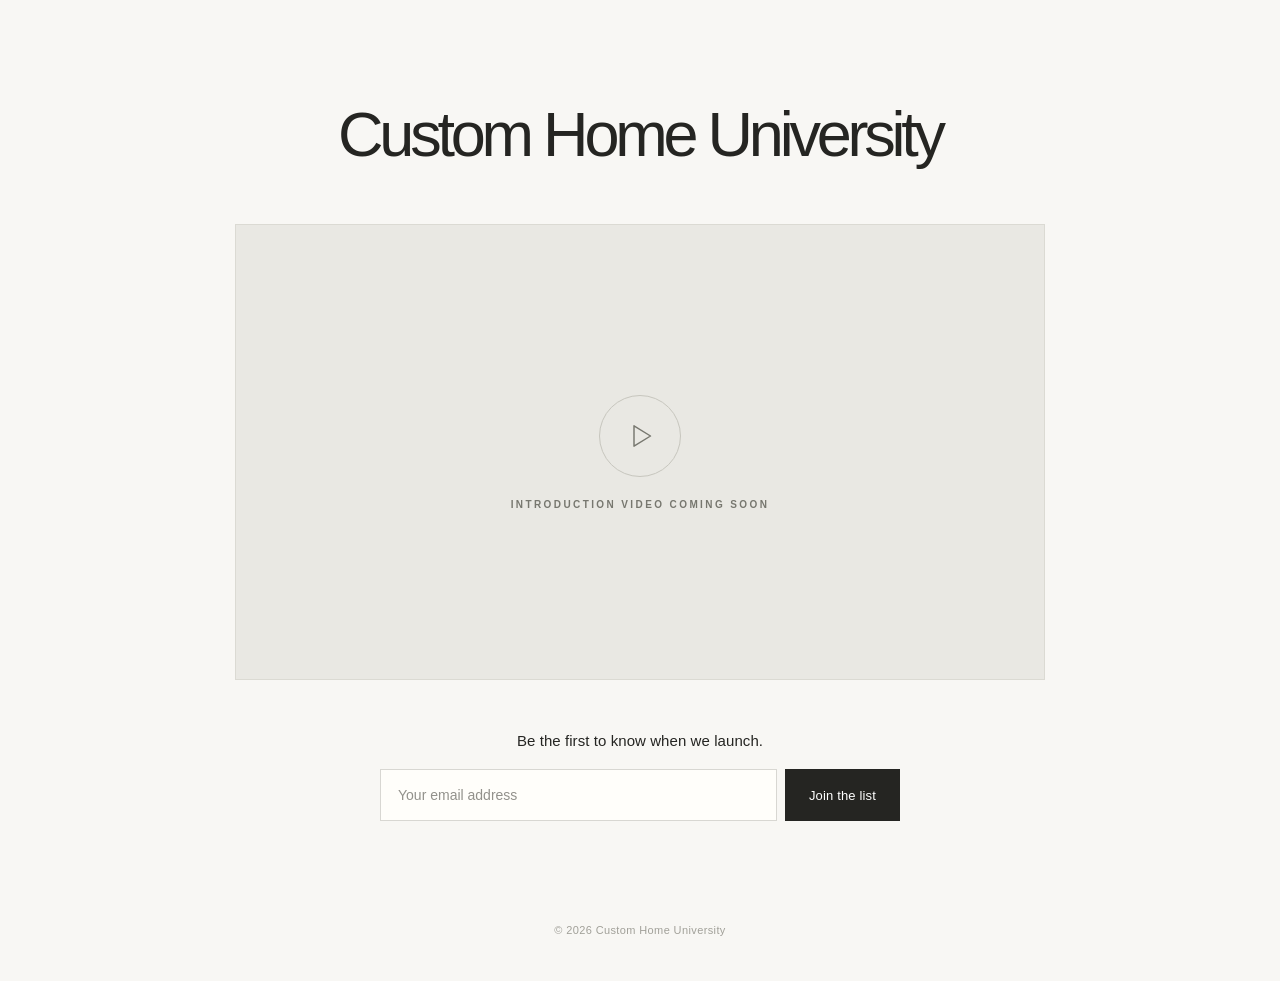
==== index.html @ 596e2513 "Add files via upload" ====
<!doctype html>
<html lang="en">
<head>
  <meta charset="utf-8" />
  <meta name="viewport" content="width=device-width, initial-scale=1" />
  <meta name="theme-color" content="#f8f7f4" />
  <meta name="description" content="Custom Home University. A new way to learn about the custom home journey. Join the list for updates." />
  <title>Custom Home University</title>
  <style>
    :root {
      color-scheme: light;
      --paper: #f8f7f4;
      --ink: #252522;
      --muted: #777771;
      --line: #d8d7d2;
      --field: #fffefa;
      --panel: #e9e8e3;
      --panel-line: #dbdad3;
    }

    *, *::before, *::after { box-sizing: border-box; }
    html { scroll-behavior: smooth; }
    body {
      margin: 0;
      min-height: 100svh;
      background: var(--paper);
      color: var(--ink);
      font-family: -apple-system, BlinkMacSystemFont, "Segoe UI", Helvetica, Arial, sans-serif;
      -webkit-font-smoothing: antialiased;
    }

    .page {
      width: min(100% - 48px, 810px);
      margin: 0 auto;
      padding: clamp(70px, 11vh, 110px) 0 45px;
      display: flex;
      flex-direction: column;
      align-items: center;
    }

    h1 {
      margin: 0;
      font-size: clamp(38px, 5.2vw, 63px);
      font-weight: 500;
      letter-spacing: -0.067em;
      line-height: 1.12;
      text-align: center;
      text-wrap: balance;
    }

    .video-shell {
      position: relative;
      margin-top: clamp(46px, 6.1vh, 68px);
      width: 100%;
      aspect-ratio: 16 / 9;
      background: var(--panel);
      border: 1px solid var(--panel-line);
      overflow: hidden;
    }

    .video-shell iframe,
    .video-shell video {
      display: block;
      width: 100%;
      height: 100%;
      border: 0;
    }

    .placeholder {
      position: absolute;
      inset: 0;
      display: flex;
      align-items: center;
      justify-content: center;
      flex-direction: column;
      gap: 22px;
      color: #77776f;
    }

    .play-outline {
      width: 82px;
      height: 82px;
      display: grid;
      place-items: center;
      border: 1px solid #c7c6be;
      border-radius: 50%;
    }

    .play-outline svg { margin-left: 4px; }

    .placeholder p {
      margin: 0;
      font-size: 10px;
      font-weight: 600;
      letter-spacing: 0.24em;
      text-transform: uppercase;
    }

    .signup {
      width: min(100%, 520px);
      margin-top: clamp(38px, 5.6vh, 54px);
      text-align: center;
    }

    .signup h2 {
      margin: 0 0 18px;
      font-size: 15px;
      line-height: 1.4;
      font-weight: 400;
      letter-spacing: 0.005em;
    }

    .signup-form {
      width: 100%;
      display: flex;
      gap: 8px;
    }

    .signup-form input {
      flex: 1 1 auto;
      min-width: 0;
      min-height: 52px;
      padding: 0 17px;
      border: 1px solid var(--line);
      border-radius: 0;
      outline-offset: 3px;
      background: var(--field);
      color: var(--ink);
      font: inherit;
      font-size: 14px;
    }

    .signup-form input::placeholder { color: #92918b; }

    .signup-form input:focus-visible,
    .signup-form button:focus-visible { outline: 2px solid var(--ink); outline-offset: 3px; }

    .signup-form button {
      flex: 0 0 auto;
      min-height: 52px;
      padding: 0 23px;
      border: 1px solid var(--ink);
      border-radius: 0;
      background: var(--ink);
      color: #fff;
      cursor: pointer;
      font-family: inherit;
      font-size: 13px;
      font-weight: 500;
      letter-spacing: 0.012em;
      transition: background 150ms ease;
    }

    .signup-form button:hover { background: #484840; }
    .signup-form button:disabled { opacity: .65; cursor: progress; }

    .status {
      min-height: 20px;
      margin: 11px 0 0;
      color: #65655f;
      font-size: 12px;
      line-height: 1.5;
    }

    .status[data-kind="error"] { color: #9b443e; }
    .status[data-kind="success"] { color: #375d43; }

    footer {
      margin-top: clamp(40px, 8vh, 85px);
      color: #a1a099;
      font-size: 11px;
      letter-spacing: .035em;
      text-align: center;
    }

    @media (max-width: 520px) {
      .page { width: min(100% - 36px, 810px); padding-top: 84px; }
      h1 { font-size: clamp(34px, 9vw, 47px); max-width: 420px; }
      .video-shell { margin-top: 45px; }
      .play-outline { width: 64px; height: 64px; }
      .play-outline svg { width: 17px; height: 20px; }
      .placeholder { gap: 15px; }
      .placeholder p { font-size: 9px; }
      .signup-form input { min-height: 50px; }
      .signup-form button { min-height: 50px; padding: 0 16px; }
    }

    @media (prefers-reduced-motion: reduce) {
      html { scroll-behavior: auto; }
      .signup-form button { transition: none; }
    }
  </style>
</head>
<body>
  <main class="page">
    <h1>Custom Home University</h1>

    <section class="video-shell" id="videoMount" aria-label="Introduction video">
      <!-- Replaced with a playable video automatically once VIDEO_URL is set below. -->
      <div class="placeholder" aria-label="Introduction video coming soon">
        <div class="play-outline" aria-hidden="true">
          <svg width="22" height="26" viewBox="0 0 22 26" fill="none" aria-hidden="true">
            <path d="M3 2.8L19.5 13L3 23.2V2.8Z" stroke="currentColor" stroke-width="1.45" stroke-linejoin="round" />
          </svg>
        </div>
        <p>Introduction video coming soon</p>
      </div>
    </section>

    <section class="signup" aria-labelledby="signup-heading">
      <h2 id="signup-heading">Be the first to know when we launch.</h2>
      <form class="signup-form" id="signupForm">
        <label for="signupEmail" class="sr-only" style="position:absolute;width:1px;height:1px;padding:0;margin:-1px;overflow:hidden;clip:rect(0,0,0,0);white-space:nowrap;border:0;">Email address</label>
        <input id="signupEmail" name="email" type="email" placeholder="Your email address" autocomplete="email" required maxlength="254" />
        <button id="signupButton" type="submit">Join the list</button>
      </form>
      <p class="status" id="signupStatus" role="status" aria-live="polite"></p>
    </section>

    <footer>© <span id="year"></span> Custom Home University</footer>
  </main>

  <script>
    /*
      TWO SIMPLE SETTINGS TO FINISH YOUR SITE:

      1. VIDEO_URL: Paste a YouTube/Vimeo EMBED URL, or an https://.../video.mp4 URL.
         YouTube example: https://www.youtube-nocookie.com/embed/VIDEO_ID
         Vimeo example:   https://player.vimeo.com/video/VIDEO_ID

      2. SIGNUP_ENDPOINT: Paste your form endpoint, such as a Formspree endpoint.
         Example: https://formspree.io/f/YOUR_FORM_ID
         The email form will only collect addresses after this is configured.
    */
    const VIDEO_URL = "";
    const SIGNUP_ENDPOINT = "";

    const videoMount = document.querySelector("#videoMount");
    if (VIDEO_URL) {
      if (/\.mp4(?:[?#]|$)/i.test(VIDEO_URL)) {
        const player = document.createElement("video");
        player.src = VIDEO_URL;
        player.controls = true;
        player.playsInline = true;
        player.preload = "metadata";
        player.setAttribute("aria-label", "Custom Home University introduction video");
        videoMount.replaceChildren(player);
      } else {
        const embed = document.createElement("iframe");
        embed.src = VIDEO_URL;
        embed.title = "Custom Home University introduction video";
        embed.loading = "lazy";
        embed.allow = "accelerometer; autoplay; clipboard-write; encrypted-media; gyroscope; picture-in-picture; web-share";
        embed.allowFullscreen = true;
        videoMount.replaceChildren(embed);
      }
    }

    document.querySelector("#year").textContent = new Date().getFullYear();
    const form = document.querySelector("#signupForm");
    const button = document.querySelector("#signupButton");
    const status = document.querySelector("#signupStatus");

    function setStatus(message, kind = "") {
      status.textContent = message;
      status.dataset.kind = kind;
    }

    form.addEventListener("submit", async (event) => {
      event.preventDefault();
      if (!form.reportValidity()) return;

      if (!SIGNUP_ENDPOINT) {
        setStatus("Email signup is not connected yet. Please check back soon.", "error");
        return;
      }

      button.disabled = true;
      button.textContent = "Joining…";
      setStatus("");
      try {
        const response = await fetch(SIGNUP_ENDPOINT, {
          method: "POST",
          body: new FormData(form),
          headers: { "Accept": "application/json" }
        });
        if (!response.ok) throw new Error("Email signup request failed");
        form.reset();
        setStatus("You're on the list. Thanks for signing up!", "success");
      } catch (error) {
        setStatus("We couldn't submit your email. Please try again.", "error");
      } finally {
        button.disabled = false;
        button.textContent = "Join the list";
      }
    });
  </script>
</body>
</html>
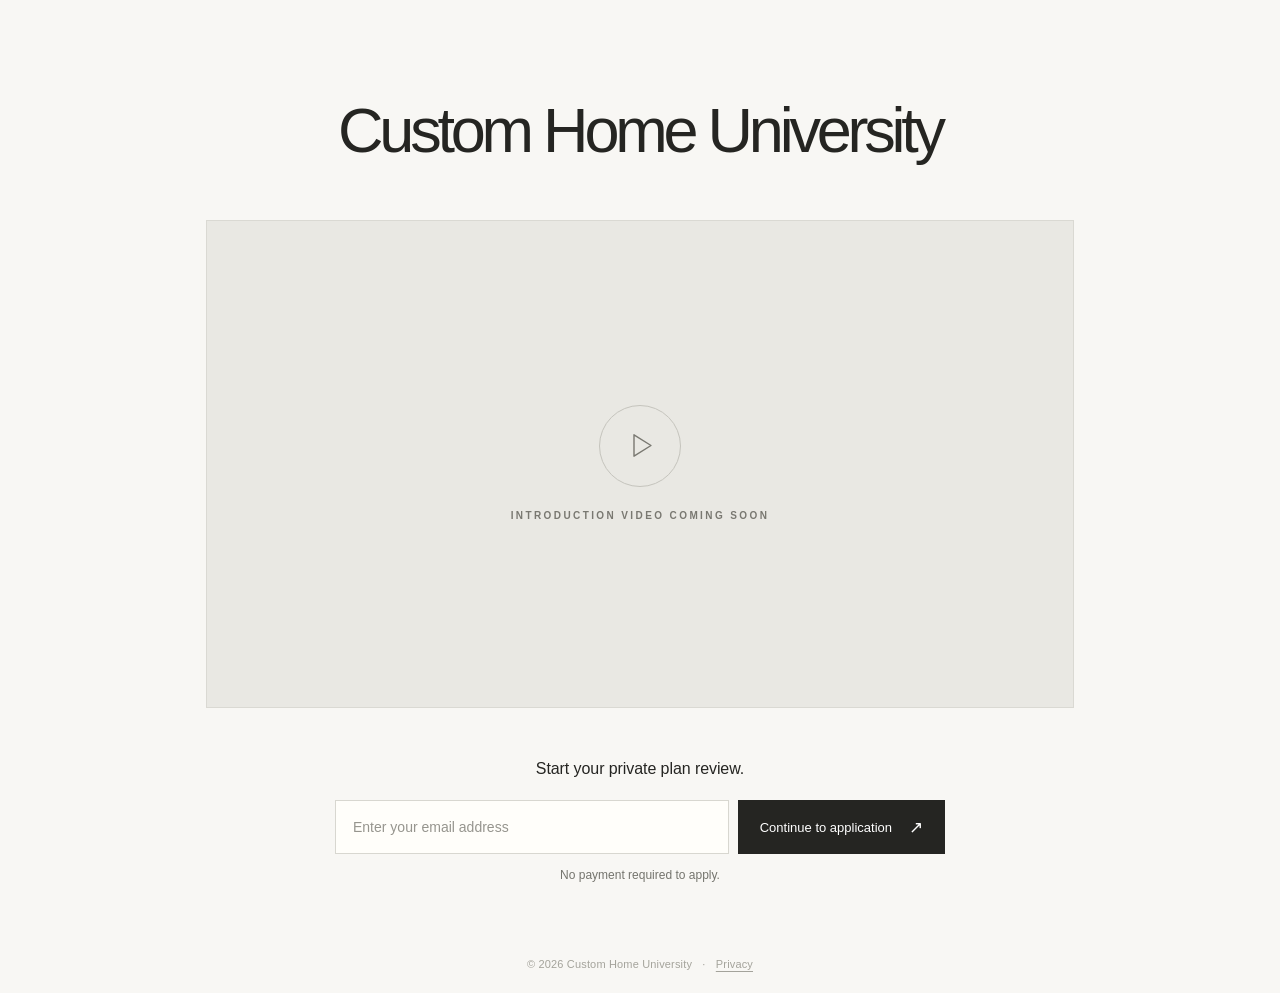
==== commit 62da4db6: "Launch private plan review application pages and notification-ready forms" ====
--- a/index.html
+++ b/index.html
@@ -1,299 +1,37 @@
 <!doctype html>
 <html lang="en">
 <head>
-  <meta charset="utf-8" />
-  <meta name="viewport" content="width=device-width, initial-scale=1" />
-  <meta name="theme-color" content="#f8f7f4" />
-  <meta name="description" content="Custom Home University. A new way to learn about the custom home journey. Join the list for updates." />
+  <meta charset="utf-8">
+  <meta name="viewport" content="width=device-width,initial-scale=1">
+  <meta name="theme-color" content="#f8f7f4">
+  <meta name="description" content="Custom Home University — professional plan reviews for homeowners building custom homes.">
   <title>Custom Home University</title>
-  <style>
-    :root {
-      color-scheme: light;
-      --paper: #f8f7f4;
-      --ink: #252522;
-      --muted: #777771;
-      --line: #d8d7d2;
-      --field: #fffefa;
-      --panel: #e9e8e3;
-      --panel-line: #dbdad3;
-    }
-
-    *, *::before, *::after { box-sizing: border-box; }
-    html { scroll-behavior: smooth; }
-    body {
-      margin: 0;
-      min-height: 100svh;
-      background: var(--paper);
-      color: var(--ink);
-      font-family: -apple-system, BlinkMacSystemFont, "Segoe UI", Helvetica, Arial, sans-serif;
-      -webkit-font-smoothing: antialiased;
-    }
-
-    .page {
-      width: min(100% - 48px, 810px);
-      margin: 0 auto;
-      padding: clamp(70px, 11vh, 110px) 0 45px;
-      display: flex;
-      flex-direction: column;
-      align-items: center;
-    }
-
-    h1 {
-      margin: 0;
-      font-size: clamp(38px, 5.2vw, 63px);
-      font-weight: 500;
-      letter-spacing: -0.067em;
-      line-height: 1.12;
-      text-align: center;
-      text-wrap: balance;
-    }
-
-    .video-shell {
-      position: relative;
-      margin-top: clamp(46px, 6.1vh, 68px);
-      width: 100%;
-      aspect-ratio: 16 / 9;
-      background: var(--panel);
-      border: 1px solid var(--panel-line);
-      overflow: hidden;
-    }
-
-    .video-shell iframe,
-    .video-shell video {
-      display: block;
-      width: 100%;
-      height: 100%;
-      border: 0;
-    }
-
-    .placeholder {
-      position: absolute;
-      inset: 0;
-      display: flex;
-      align-items: center;
-      justify-content: center;
-      flex-direction: column;
-      gap: 22px;
-      color: #77776f;
-    }
-
-    .play-outline {
-      width: 82px;
-      height: 82px;
-      display: grid;
-      place-items: center;
-      border: 1px solid #c7c6be;
-      border-radius: 50%;
-    }
-
-    .play-outline svg { margin-left: 4px; }
-
-    .placeholder p {
-      margin: 0;
-      font-size: 10px;
-      font-weight: 600;
-      letter-spacing: 0.24em;
-      text-transform: uppercase;
-    }
-
-    .signup {
-      width: min(100%, 520px);
-      margin-top: clamp(38px, 5.6vh, 54px);
-      text-align: center;
-    }
-
-    .signup h2 {
-      margin: 0 0 18px;
-      font-size: 15px;
-      line-height: 1.4;
-      font-weight: 400;
-      letter-spacing: 0.005em;
-    }
-
-    .signup-form {
-      width: 100%;
-      display: flex;
-      gap: 8px;
-    }
-
-    .signup-form input {
-      flex: 1 1 auto;
-      min-width: 0;
-      min-height: 52px;
-      padding: 0 17px;
-      border: 1px solid var(--line);
-      border-radius: 0;
-      outline-offset: 3px;
-      background: var(--field);
-      color: var(--ink);
-      font: inherit;
-      font-size: 14px;
-    }
-
-    .signup-form input::placeholder { color: #92918b; }
-
-    .signup-form input:focus-visible,
-    .signup-form button:focus-visible { outline: 2px solid var(--ink); outline-offset: 3px; }
-
-    .signup-form button {
-      flex: 0 0 auto;
-      min-height: 52px;
-      padding: 0 23px;
-      border: 1px solid var(--ink);
-      border-radius: 0;
-      background: var(--ink);
-      color: #fff;
-      cursor: pointer;
-      font-family: inherit;
-      font-size: 13px;
-      font-weight: 500;
-      letter-spacing: 0.012em;
-      transition: background 150ms ease;
-    }
-
-    .signup-form button:hover { background: #484840; }
-    .signup-form button:disabled { opacity: .65; cursor: progress; }
-
-    .status {
-      min-height: 20px;
-      margin: 11px 0 0;
-      color: #65655f;
-      font-size: 12px;
-      line-height: 1.5;
-    }
-
-    .status[data-kind="error"] { color: #9b443e; }
-    .status[data-kind="success"] { color: #375d43; }
-
-    footer {
-      margin-top: clamp(40px, 8vh, 85px);
-      color: #a1a099;
-      font-size: 11px;
-      letter-spacing: .035em;
-      text-align: center;
-    }
-
-    @media (max-width: 520px) {
-      .page { width: min(100% - 36px, 810px); padding-top: 84px; }
-      h1 { font-size: clamp(34px, 9vw, 47px); max-width: 420px; }
-      .video-shell { margin-top: 45px; }
-      .play-outline { width: 64px; height: 64px; }
-      .play-outline svg { width: 17px; height: 20px; }
-      .placeholder { gap: 15px; }
-      .placeholder p { font-size: 9px; }
-      .signup-form input { min-height: 50px; }
-      .signup-form button { min-height: 50px; padding: 0 16px; }
-    }
-
-    @media (prefers-reduced-motion: reduce) {
-      html { scroll-behavior: auto; }
-      .signup-form button { transition: none; }
-    }
-  </style>
+  <link rel="icon" href="assets/favicon.svg" type="image/svg+xml">
+  <link rel="stylesheet" href="assets/site.css">
+  <script src="assets/config.js" defer></script>
+  <script src="assets/site.js" defer></script>
 </head>
-<body>
-  <main class="page">
-    <h1>Custom Home University</h1>
-
-    <section class="video-shell" id="videoMount" aria-label="Introduction video">
-      <!-- Replaced with a playable video automatically once VIDEO_URL is set below. -->
-      <div class="placeholder" aria-label="Introduction video coming soon">
-        <div class="play-outline" aria-hidden="true">
-          <svg width="22" height="26" viewBox="0 0 22 26" fill="none" aria-hidden="true">
-            <path d="M3 2.8L19.5 13L3 23.2V2.8Z" stroke="currentColor" stroke-width="1.45" stroke-linejoin="round" />
-          </svg>
-        </div>
-        <p>Introduction video coming soon</p>
-      </div>
-    </section>
-
-    <section class="signup" aria-labelledby="signup-heading">
-      <h2 id="signup-heading">Be the first to know when we launch.</h2>
-      <form class="signup-form" id="signupForm">
-        <label for="signupEmail" class="sr-only" style="position:absolute;width:1px;height:1px;padding:0;margin:-1px;overflow:hidden;clip:rect(0,0,0,0);white-space:nowrap;border:0;">Email address</label>
-        <input id="signupEmail" name="email" type="email" placeholder="Your email address" autocomplete="email" required maxlength="254" />
-        <button id="signupButton" type="submit">Join the list</button>
-      </form>
-      <p class="status" id="signupStatus" role="status" aria-live="polite"></p>
-    </section>
-
-    <footer>© <span id="year"></span> Custom Home University</footer>
+<body data-page="home">
+  <main class="landing-container">
+    <div class="landing-content">
+      <h1 class="brand-heading">Custom Home University</h1>
+      <section class="video-frame" id="videoMount" aria-label="Introduction video">
+        <div class="video-placeholder"><span class="play-ring" aria-hidden="true"><svg width="24" height="27" viewBox="0 0 24 27" fill="none"><path d="M4 2.8 21 13.5 4 24.2V2.8Z" stroke="currentColor" stroke-width="1.4" stroke-linejoin="round"/></svg></span><span class="placeholder-caption">Introduction video coming soon</span></div>
+      </section>
+      <section class="email-section" aria-labelledby="email-heading">
+        <h2 id="email-heading">Start your private plan review.</h2>
+        <form id="leadForm" class="email-form" novalidate>
+          <label class="visually-hidden" for="leadEmail">Your email address</label>
+          <input id="leadEmail" type="email" name="email" autocomplete="email" required maxlength="254" placeholder="Enter your email address">
+          <button class="primary-button" id="leadSubmit" type="submit">Continue to application <span aria-hidden="true">↗</span></button>
+          <input type="text" name="website" class="honeypot" autocomplete="off" tabindex="-1" aria-hidden="true">
+        </form>
+        <p class="helper-text">No payment required to apply.</p>
+        <p id="leadStatus" class="form-status" role="status" aria-live="polite"></p>
+      </section>
+    </div>
+    <footer class="site-footer">© <span data-year></span> Custom Home University <span aria-hidden="true">·</span> <a href="privacy.html">Privacy</a></footer>
   </main>
-
-  <script>
-    /*
-      TWO SIMPLE SETTINGS TO FINISH YOUR SITE:
-
-      1. VIDEO_URL: Paste a YouTube/Vimeo EMBED URL, or an https://.../video.mp4 URL.
-         YouTube example: https://www.youtube-nocookie.com/embed/VIDEO_ID
-         Vimeo example:   https://player.vimeo.com/video/VIDEO_ID
-
-      2. SIGNUP_ENDPOINT: Paste your form endpoint, such as a Formspree endpoint.
-         Example: https://formspree.io/f/YOUR_FORM_ID
-         The email form will only collect addresses after this is configured.
-    */
-    const VIDEO_URL = "";
-    const SIGNUP_ENDPOINT = "";
-
-    const videoMount = document.querySelector("#videoMount");
-    if (VIDEO_URL) {
-      if (/\.mp4(?:[?#]|$)/i.test(VIDEO_URL)) {
-        const player = document.createElement("video");
-        player.src = VIDEO_URL;
-        player.controls = true;
-        player.playsInline = true;
-        player.preload = "metadata";
-        player.setAttribute("aria-label", "Custom Home University introduction video");
-        videoMount.replaceChildren(player);
-      } else {
-        const embed = document.createElement("iframe");
-        embed.src = VIDEO_URL;
-        embed.title = "Custom Home University introduction video";
-        embed.loading = "lazy";
-        embed.allow = "accelerometer; autoplay; clipboard-write; encrypted-media; gyroscope; picture-in-picture; web-share";
-        embed.allowFullscreen = true;
-        videoMount.replaceChildren(embed);
-      }
-    }
-
-    document.querySelector("#year").textContent = new Date().getFullYear();
-    const form = document.querySelector("#signupForm");
-    const button = document.querySelector("#signupButton");
-    const status = document.querySelector("#signupStatus");
-
-    function setStatus(message, kind = "") {
-      status.textContent = message;
-      status.dataset.kind = kind;
-    }
-
-    form.addEventListener("submit", async (event) => {
-      event.preventDefault();
-      if (!form.reportValidity()) return;
-
-      if (!SIGNUP_ENDPOINT) {
-        setStatus("Email signup is not connected yet. Please check back soon.", "error");
-        return;
-      }
-
-      button.disabled = true;
-      button.textContent = "Joining…";
-      setStatus("");
-      try {
-        const response = await fetch(SIGNUP_ENDPOINT, {
-          method: "POST",
-          body: new FormData(form),
-          headers: { "Accept": "application/json" }
-        });
-        if (!response.ok) throw new Error("Email signup request failed");
-        form.reset();
-        setStatus("You're on the list. Thanks for signing up!", "success");
-      } catch (error) {
-        setStatus("We couldn't submit your email. Please try again.", "error");
-      } finally {
-        button.disabled = false;
-        button.textContent = "Join the list";
-      }
-    });
-  </script>
+  <iframe name="chuSubmissionFrame" id="chuSubmissionFrame" class="submission-frame" title="Form submission confirmation"></iframe>
 </body>
 </html>
--- a/assets/site.css
+++ b/assets/site.css
@@ -0,0 +1,7 @@
+:root{color-scheme:light;--paper:#f8f7f4;--ink:#252522;--muted:#74746d;--soft:#a4a39b;--line:#d8d7d0;--field:#fffefa;--panel:#e9e8e3}
+*{box-sizing:border-box}html{scroll-behavior:smooth}body{margin:0;background:var(--paper);color:var(--ink);font-family:-apple-system,BlinkMacSystemFont,"Segoe UI",Helvetica,Arial,sans-serif;-webkit-font-smoothing:antialiased;line-height:1.5}a{color:inherit}button,input,textarea{font:inherit}button{cursor:pointer}h1,h2,p{margin-top:0}.visually-hidden{position:absolute!important;width:1px;height:1px;padding:0;margin:-1px;overflow:hidden;clip:rect(0,0,0,0);white-space:nowrap;border:0}.honeypot,.submission-frame{position:absolute;width:1px;height:1px;left:-10000px;top:-10000px;opacity:0;border:0;pointer-events:none}.site-footer{margin-top:auto;padding:40px 0 20px;text-align:center;color:var(--soft);font-size:11px;letter-spacing:.015em}.site-footer a{text-underline-offset:3px;text-decoration-thickness:1px}.site-footer span[aria-hidden]{padding:0 7px}
+.landing-container{max-width:868px;width:calc(100% - 56px);min-height:100svh;margin:0 auto;display:flex;flex-direction:column}.landing-content{padding-top:clamp(72px,10.5vh,114px)}.brand-heading{text-align:center;font-size:clamp(38px,5.2vw,63px);font-weight:500;line-height:1.13;letter-spacing:-.067em;text-wrap:balance;margin-bottom:clamp(40px,6vh,66px)}.video-frame{width:100%;aspect-ratio:16/9;background:var(--panel);border:1px solid #dad9d3;position:relative;overflow:hidden}.video-frame iframe,.video-frame video{width:100%;height:100%;display:block;border:0}.video-placeholder{position:absolute;inset:0;display:flex;align-items:center;justify-content:center;flex-direction:column;gap:21px;color:#797871}.play-ring{display:grid;place-items:center;width:82px;height:82px;border:1px solid #c5c4bd;border-radius:50%;padding-left:4px}.placeholder-caption{font-size:10px;text-transform:uppercase;font-weight:600;letter-spacing:.24em}.email-section{max-width:610px;margin:clamp(32px,5.5vh,55px) auto 0;text-align:center}.email-section h2{font-size:16px;letter-spacing:-.005em;font-weight:400;margin-bottom:19px}.email-form{display:flex;gap:9px}.email-form input[type=email],.contact-panel input,.text-field{border:1px solid var(--line);border-radius:0;min-height:54px;outline-offset:2px;background:var(--field);color:var(--ink);font-size:14px;padding:13px 17px;min-width:0;width:100%}.email-form input[type=email]{flex:1}.email-form input::placeholder,.text-field::placeholder{color:#96958e}.primary-button{display:inline-flex;align-items:center;justify-content:center;gap:17px;min-height:54px;background:var(--ink);color:white;border:1px solid var(--ink);padding:14px 21px;border-radius:0;white-space:nowrap;font-size:13px;font-weight:500;transition:background .15s ease}.primary-button:hover{background:#44443d}.primary-button:disabled{opacity:.6;cursor:wait}.primary-button span{font-size:17px;font-weight:400;line-height:1}.helper-text{color:var(--muted);font-size:12px;margin:12px 0 0}.form-status{font-size:13px;line-height:1.5;min-height:22px;margin:10px auto 0;color:var(--muted)}.form-status[data-kind=error]{color:#9a342e}.form-status[data-kind=success]{color:#355a3e}input:focus-visible,textarea:focus-visible,.choice input:focus-visible+span,button:focus-visible,a:focus-visible{outline:2px solid #65645d;outline-offset:3px}
+.form-container{max-width:786px;width:calc(100% - 64px);margin:0 auto;min-height:100svh}.form-header{padding-top:46px}.wordmark{display:inline-block;font-size:16px;letter-spacing:-.045em;font-weight:600;text-decoration:none}.header-rule{height:1px;background:var(--line);margin:29px 0 58px}.eyebrow{text-transform:uppercase;font-weight:650;letter-spacing:.17em;color:var(--muted);font-size:10px;margin:0 0 17px}.form-header h1{font-size:clamp(39px,6vw,62px);line-height:1.08;letter-spacing:-.065em;font-weight:500;margin:0 0 23px}.intro{max-width:565px;font-size:16px;line-height:1.66;color:#56564e;margin-bottom:19px}.form-meta{display:flex;gap:12px;align-items:center;font-size:12px;color:var(--muted);margin-bottom:48px}.application-form{border-top:1px solid var(--line)}.contact-panel{background:#eeede8;border:1px solid #e3e2dc;padding:24px;margin:34px 0 20px}.contact-panel label{display:block;font-size:15px;font-weight:600;margin-bottom:3px}.contact-panel p{font-size:12px;margin:0 0 15px;color:var(--muted)}.contact-panel input{max-width:460px;display:block}.required{color:#8a483e}.question{padding:33px 0 36px;border:0;border-bottom:1px solid var(--line);margin:0;min-width:0}.question legend{font-size:18px;font-weight:500;letter-spacing:-.02em;line-height:1.4;padding:0;width:100%;display:flex;gap:22px}.question-index{font-size:11px;color:var(--muted);letter-spacing:.065em;padding-top:5px;min-width:22px;display:inline-block;font-variant-numeric:tabular-nums}.choices,.field-body{margin:22px 0 0 44px}.choices{display:grid;grid-template-columns:repeat(2,minmax(0,1fr));gap:10px}.choice{position:relative;cursor:pointer}.choice input{position:absolute;opacity:0;width:1px;height:1px}.choice span{display:flex;align-items:center;min-height:56px;border:1px solid var(--line);background:var(--field);font-size:13px;color:#4c4c45;line-height:1.4;padding:13px 17px;transition:border-color .12s ease,background .12s ease}.choice span:before{content:"";width:15px;height:15px;flex:0 0 15px;border:1px solid #a9a9a0;border-radius:50%;margin-right:12px;background:white;box-shadow:inset 0 0 0 3px var(--field)}.choice:hover span{border-color:#929088}.choice input:checked+span{background:#e9e8e1;border-color:var(--ink);color:var(--ink);font-weight:500}.choice input:checked+span:before{border-color:var(--ink);background:var(--ink);box-shadow:inset 0 0 0 3px #e9e8e1}.text-field{max-width:100%}textarea.text-field{resize:vertical;min-height:120px;display:block}.submit-section{padding:38px 0 0}.submit-application{width:100%;min-height:60px;font-size:15px;justify-content:space-between;padding:18px 23px}.fine-print{font-size:12px;color:var(--muted);line-height:1.7;margin:15px 0 0;max-width:690px}.form-container .site-footer{text-align:left;margin-top:30px;padding-bottom:35px}
+.response-container{max-width:786px;width:calc(100% - 64px);min-height:100svh;display:flex;flex-direction:column;margin:0 auto;padding-top:45px}.response-content{margin:auto 0;padding:68px 0}.checkmark{display:grid;place-items:center;border:1px solid #b7b5a8;border-radius:50%;width:55px;height:55px;font-size:25px;color:#415640;margin-bottom:30px}.response-content h1,.policy-container h1{font-weight:500;font-size:clamp(38px,6vw,56px);letter-spacing:-.065em;line-height:1.13;margin-bottom:23px}.response-content p:not(.eyebrow){max-width:530px;color:#56564e;line-height:1.7;font-size:16px}.text-link{text-decoration:underline;text-underline-offset:5px;font-size:13px;display:inline-block;margin-top:22px}.policy-container{max-width:720px;width:calc(100% - 64px);margin:0 auto;padding-top:46px}.policy-container h1{margin-top:80px}.policy-container>p{line-height:1.75;color:#55554f;font-size:15px;margin-bottom:19px}.policy-container .site-footer{margin-top:65px;text-align:left}
+@media(max-width:680px){.landing-container{width:calc(100% - 36px)}.landing-content{padding-top:clamp(64px,11vh,90px)}.brand-heading{font-size:clamp(35px,8.8vw,48px);margin-bottom:43px}.play-ring{width:64px;height:64px}.play-ring svg{width:20px}.video-placeholder{gap:15px}.placeholder-caption{font-size:8px}.email-form{flex-direction:column}.email-form input[type=email]{flex:initial}.primary-button{width:100%}.email-section{width:100%;max-width:420px}.form-container,.response-container,.policy-container{width:calc(100% - 36px)}.form-header{padding-top:28px}.header-rule{margin:22px 0 45px}.intro{font-size:15px}.form-meta{margin-bottom:32px}.contact-panel{padding:18px}.question{padding:29px 0}.question legend{font-size:17px;gap:10px}.question-index{min-width:22px}.choices{grid-template-columns:1fr;gap:8px}.choices,.field-body{margin-left:32px}.choice span{min-height:52px}.submit-application{font-size:14px}.response-content{padding:65px 0}.policy-container h1{margin-top:55px}}
+@media(prefers-reduced-motion:reduce){html{scroll-behavior:auto}.primary-button,.choice span{transition:none}}
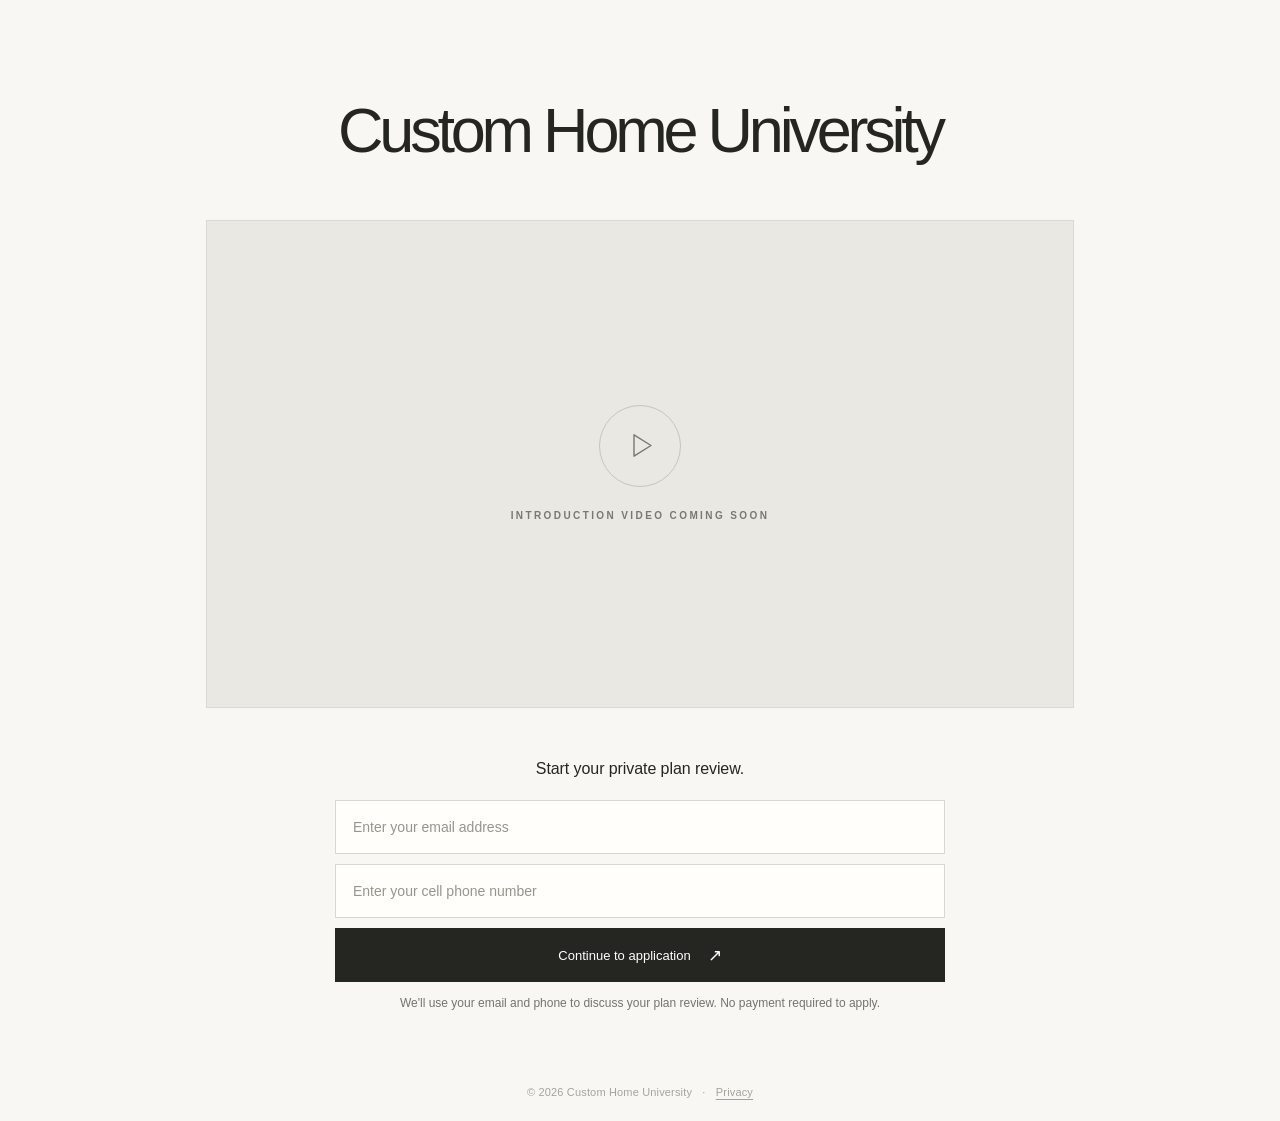
==== commit 76299273: "Capture cell phone with lead signup and plan review application" ====
--- a/index.html
+++ b/index.html
@@ -23,10 +23,12 @@
         <form id="leadForm" class="email-form" novalidate>
           <label class="visually-hidden" for="leadEmail">Your email address</label>
           <input id="leadEmail" type="email" name="email" autocomplete="email" required maxlength="254" placeholder="Enter your email address">
+          <label class="visually-hidden" for="leadPhone">Your cell phone number</label>
+          <input id="leadPhone" type="tel" name="phone" autocomplete="tel" inputmode="tel" required maxlength="32" placeholder="Enter your cell phone number">
           <button class="primary-button" id="leadSubmit" type="submit">Continue to application <span aria-hidden="true">↗</span></button>
           <input type="text" name="website" class="honeypot" autocomplete="off" tabindex="-1" aria-hidden="true">
         </form>
-        <p class="helper-text">No payment required to apply.</p>
+        <p class="helper-text">We'll use your email and phone to discuss your plan review. No payment required to apply.</p>
         <p id="leadStatus" class="form-status" role="status" aria-live="polite"></p>
       </section>
     </div>
--- a/assets/site.css
+++ b/assets/site.css
@@ -1,7 +1,7 @@
 :root{color-scheme:light;--paper:#f8f7f4;--ink:#252522;--muted:#74746d;--soft:#a4a39b;--line:#d8d7d0;--field:#fffefa;--panel:#e9e8e3}
 *{box-sizing:border-box}html{scroll-behavior:smooth}body{margin:0;background:var(--paper);color:var(--ink);font-family:-apple-system,BlinkMacSystemFont,"Segoe UI",Helvetica,Arial,sans-serif;-webkit-font-smoothing:antialiased;line-height:1.5}a{color:inherit}button,input,textarea{font:inherit}button{cursor:pointer}h1,h2,p{margin-top:0}.visually-hidden{position:absolute!important;width:1px;height:1px;padding:0;margin:-1px;overflow:hidden;clip:rect(0,0,0,0);white-space:nowrap;border:0}.honeypot,.submission-frame{position:absolute;width:1px;height:1px;left:-10000px;top:-10000px;opacity:0;border:0;pointer-events:none}.site-footer{margin-top:auto;padding:40px 0 20px;text-align:center;color:var(--soft);font-size:11px;letter-spacing:.015em}.site-footer a{text-underline-offset:3px;text-decoration-thickness:1px}.site-footer span[aria-hidden]{padding:0 7px}
-.landing-container{max-width:868px;width:calc(100% - 56px);min-height:100svh;margin:0 auto;display:flex;flex-direction:column}.landing-content{padding-top:clamp(72px,10.5vh,114px)}.brand-heading{text-align:center;font-size:clamp(38px,5.2vw,63px);font-weight:500;line-height:1.13;letter-spacing:-.067em;text-wrap:balance;margin-bottom:clamp(40px,6vh,66px)}.video-frame{width:100%;aspect-ratio:16/9;background:var(--panel);border:1px solid #dad9d3;position:relative;overflow:hidden}.video-frame iframe,.video-frame video{width:100%;height:100%;display:block;border:0}.video-placeholder{position:absolute;inset:0;display:flex;align-items:center;justify-content:center;flex-direction:column;gap:21px;color:#797871}.play-ring{display:grid;place-items:center;width:82px;height:82px;border:1px solid #c5c4bd;border-radius:50%;padding-left:4px}.placeholder-caption{font-size:10px;text-transform:uppercase;font-weight:600;letter-spacing:.24em}.email-section{max-width:610px;margin:clamp(32px,5.5vh,55px) auto 0;text-align:center}.email-section h2{font-size:16px;letter-spacing:-.005em;font-weight:400;margin-bottom:19px}.email-form{display:flex;gap:9px}.email-form input[type=email],.contact-panel input,.text-field{border:1px solid var(--line);border-radius:0;min-height:54px;outline-offset:2px;background:var(--field);color:var(--ink);font-size:14px;padding:13px 17px;min-width:0;width:100%}.email-form input[type=email]{flex:1}.email-form input::placeholder,.text-field::placeholder{color:#96958e}.primary-button{display:inline-flex;align-items:center;justify-content:center;gap:17px;min-height:54px;background:var(--ink);color:white;border:1px solid var(--ink);padding:14px 21px;border-radius:0;white-space:nowrap;font-size:13px;font-weight:500;transition:background .15s ease}.primary-button:hover{background:#44443d}.primary-button:disabled{opacity:.6;cursor:wait}.primary-button span{font-size:17px;font-weight:400;line-height:1}.helper-text{color:var(--muted);font-size:12px;margin:12px 0 0}.form-status{font-size:13px;line-height:1.5;min-height:22px;margin:10px auto 0;color:var(--muted)}.form-status[data-kind=error]{color:#9a342e}.form-status[data-kind=success]{color:#355a3e}input:focus-visible,textarea:focus-visible,.choice input:focus-visible+span,button:focus-visible,a:focus-visible{outline:2px solid #65645d;outline-offset:3px}
-.form-container{max-width:786px;width:calc(100% - 64px);margin:0 auto;min-height:100svh}.form-header{padding-top:46px}.wordmark{display:inline-block;font-size:16px;letter-spacing:-.045em;font-weight:600;text-decoration:none}.header-rule{height:1px;background:var(--line);margin:29px 0 58px}.eyebrow{text-transform:uppercase;font-weight:650;letter-spacing:.17em;color:var(--muted);font-size:10px;margin:0 0 17px}.form-header h1{font-size:clamp(39px,6vw,62px);line-height:1.08;letter-spacing:-.065em;font-weight:500;margin:0 0 23px}.intro{max-width:565px;font-size:16px;line-height:1.66;color:#56564e;margin-bottom:19px}.form-meta{display:flex;gap:12px;align-items:center;font-size:12px;color:var(--muted);margin-bottom:48px}.application-form{border-top:1px solid var(--line)}.contact-panel{background:#eeede8;border:1px solid #e3e2dc;padding:24px;margin:34px 0 20px}.contact-panel label{display:block;font-size:15px;font-weight:600;margin-bottom:3px}.contact-panel p{font-size:12px;margin:0 0 15px;color:var(--muted)}.contact-panel input{max-width:460px;display:block}.required{color:#8a483e}.question{padding:33px 0 36px;border:0;border-bottom:1px solid var(--line);margin:0;min-width:0}.question legend{font-size:18px;font-weight:500;letter-spacing:-.02em;line-height:1.4;padding:0;width:100%;display:flex;gap:22px}.question-index{font-size:11px;color:var(--muted);letter-spacing:.065em;padding-top:5px;min-width:22px;display:inline-block;font-variant-numeric:tabular-nums}.choices,.field-body{margin:22px 0 0 44px}.choices{display:grid;grid-template-columns:repeat(2,minmax(0,1fr));gap:10px}.choice{position:relative;cursor:pointer}.choice input{position:absolute;opacity:0;width:1px;height:1px}.choice span{display:flex;align-items:center;min-height:56px;border:1px solid var(--line);background:var(--field);font-size:13px;color:#4c4c45;line-height:1.4;padding:13px 17px;transition:border-color .12s ease,background .12s ease}.choice span:before{content:"";width:15px;height:15px;flex:0 0 15px;border:1px solid #a9a9a0;border-radius:50%;margin-right:12px;background:white;box-shadow:inset 0 0 0 3px var(--field)}.choice:hover span{border-color:#929088}.choice input:checked+span{background:#e9e8e1;border-color:var(--ink);color:var(--ink);font-weight:500}.choice input:checked+span:before{border-color:var(--ink);background:var(--ink);box-shadow:inset 0 0 0 3px #e9e8e1}.text-field{max-width:100%}textarea.text-field{resize:vertical;min-height:120px;display:block}.submit-section{padding:38px 0 0}.submit-application{width:100%;min-height:60px;font-size:15px;justify-content:space-between;padding:18px 23px}.fine-print{font-size:12px;color:var(--muted);line-height:1.7;margin:15px 0 0;max-width:690px}.form-container .site-footer{text-align:left;margin-top:30px;padding-bottom:35px}
+.landing-container{max-width:868px;width:calc(100% - 56px);min-height:100svh;margin:0 auto;display:flex;flex-direction:column}.landing-content{padding-top:clamp(72px,10.5vh,114px)}.brand-heading{text-align:center;font-size:clamp(38px,5.2vw,63px);font-weight:500;line-height:1.13;letter-spacing:-.067em;text-wrap:balance;margin-bottom:clamp(40px,6vh,66px)}.video-frame{width:100%;aspect-ratio:16/9;background:var(--panel);border:1px solid #dad9d3;position:relative;overflow:hidden}.video-frame iframe,.video-frame video{width:100%;height:100%;display:block;border:0}.video-placeholder{position:absolute;inset:0;display:flex;align-items:center;justify-content:center;flex-direction:column;gap:21px;color:#797871}.play-ring{display:grid;place-items:center;width:82px;height:82px;border:1px solid #c5c4bd;border-radius:50%;padding-left:4px}.placeholder-caption{font-size:10px;text-transform:uppercase;font-weight:600;letter-spacing:.24em}.email-section{max-width:610px;margin:clamp(32px,5.5vh,55px) auto 0;text-align:center}.email-section h2{font-size:16px;letter-spacing:-.005em;font-weight:400;margin-bottom:19px}.email-form{display:flex;flex-direction:column;gap:10px}.email-form input[type=email],.email-form input[type=tel],.contact-panel input,.text-field{border:1px solid var(--line);border-radius:0;min-height:54px;outline-offset:2px;background:var(--field);color:var(--ink);font-size:14px;padding:13px 17px;min-width:0;width:100%}.email-form input[type=email],.email-form input[type=tel]{flex:1 1 auto}.email-form .primary-button{width:100%}.email-form input::placeholder,.text-field::placeholder{color:#96958e}.primary-button{display:inline-flex;align-items:center;justify-content:center;gap:17px;min-height:54px;background:var(--ink);color:white;border:1px solid var(--ink);padding:14px 21px;border-radius:0;white-space:nowrap;font-size:13px;font-weight:500;transition:background .15s ease}.primary-button:hover{background:#44443d}.primary-button:disabled{opacity:.6;cursor:wait}.primary-button span{font-size:17px;font-weight:400;line-height:1}.helper-text{color:var(--muted);font-size:12px;margin:12px 0 0}.form-status{font-size:13px;line-height:1.5;min-height:22px;margin:10px auto 0;color:var(--muted)}.form-status[data-kind=error]{color:#9a342e}.form-status[data-kind=success]{color:#355a3e}input:focus-visible,textarea:focus-visible,.choice input:focus-visible+span,button:focus-visible,a:focus-visible{outline:2px solid #65645d;outline-offset:3px}
+.form-container{max-width:786px;width:calc(100% - 64px);margin:0 auto;min-height:100svh}.form-header{padding-top:46px}.wordmark{display:inline-block;font-size:16px;letter-spacing:-.045em;font-weight:600;text-decoration:none}.header-rule{height:1px;background:var(--line);margin:29px 0 58px}.eyebrow{text-transform:uppercase;font-weight:650;letter-spacing:.17em;color:var(--muted);font-size:10px;margin:0 0 17px}.form-header h1{font-size:clamp(39px,6vw,62px);line-height:1.08;letter-spacing:-.065em;font-weight:500;margin:0 0 23px}.intro{max-width:565px;font-size:16px;line-height:1.66;color:#56564e;margin-bottom:19px}.form-meta{display:flex;gap:12px;align-items:center;font-size:12px;color:var(--muted);margin-bottom:48px}.application-form{border-top:1px solid var(--line)}.contact-panel{background:#eeede8;border:1px solid #e3e2dc;padding:24px;margin:34px 0 20px}.contact-panel label{display:block;font-size:15px;font-weight:600;margin-bottom:3px}.contact-panel p{font-size:12px;margin:0 0 15px;color:var(--muted)}.contact-panel input{max-width:460px;display:block}.contact-field+.contact-field{margin-top:20px}.contact-field label{margin-bottom:9px}.contact-panel>p{margin-bottom:20px}.required{color:#8a483e}.question{padding:33px 0 36px;border:0;border-bottom:1px solid var(--line);margin:0;min-width:0}.question legend{font-size:18px;font-weight:500;letter-spacing:-.02em;line-height:1.4;padding:0;width:100%;display:flex;gap:22px}.question-index{font-size:11px;color:var(--muted);letter-spacing:.065em;padding-top:5px;min-width:22px;display:inline-block;font-variant-numeric:tabular-nums}.choices,.field-body{margin:22px 0 0 44px}.choices{display:grid;grid-template-columns:repeat(2,minmax(0,1fr));gap:10px}.choice{position:relative;display:flex;align-items:center;min-height:56px;border:1px solid var(--line);background:var(--field);cursor:pointer;transition:border-color .12s ease,background .12s ease}.choice input[type=radio]{position:static;opacity:1;appearance:auto;flex:0 0 20px;width:20px;height:20px;margin:0 0 0 17px;accent-color:#416a49;cursor:pointer}.choice span{display:flex;align-items:center;flex:1;min-width:0;min-height:54px;font-size:13px;color:#4c4c45;line-height:1.4;padding:13px 15px;border:0;background:transparent}.choice:hover{border-color:#888980}.choice input:checked+span{color:#284f32;font-weight:650}.choice input:checked+span:after{content:"✓ Selected";display:inline-block;flex:0 0 auto;margin-left:auto;padding-left:12px;font-size:11px;font-weight:700;letter-spacing:.01em;color:#31613c}.choice:has(input:checked){background:#e6efe5;border:2px solid #416a49}.choice:has(input:checked) input[type=radio]{margin-left:16px}.choice:has(input:checked) span{min-height:52px}.choice input:focus-visible{outline:2px solid #416a49;outline-offset:3px}.text-field{max-width:100%}textarea.text-field{resize:vertical;min-height:120px;display:block}.submit-section{padding:38px 0 0}.submit-application{width:100%;min-height:60px;font-size:15px;justify-content:space-between;padding:18px 23px}.fine-print{font-size:12px;color:var(--muted);line-height:1.7;margin:15px 0 0;max-width:690px}.form-container .site-footer{text-align:left;margin-top:30px;padding-bottom:35px}
 .response-container{max-width:786px;width:calc(100% - 64px);min-height:100svh;display:flex;flex-direction:column;margin:0 auto;padding-top:45px}.response-content{margin:auto 0;padding:68px 0}.checkmark{display:grid;place-items:center;border:1px solid #b7b5a8;border-radius:50%;width:55px;height:55px;font-size:25px;color:#415640;margin-bottom:30px}.response-content h1,.policy-container h1{font-weight:500;font-size:clamp(38px,6vw,56px);letter-spacing:-.065em;line-height:1.13;margin-bottom:23px}.response-content p:not(.eyebrow){max-width:530px;color:#56564e;line-height:1.7;font-size:16px}.text-link{text-decoration:underline;text-underline-offset:5px;font-size:13px;display:inline-block;margin-top:22px}.policy-container{max-width:720px;width:calc(100% - 64px);margin:0 auto;padding-top:46px}.policy-container h1{margin-top:80px}.policy-container>p{line-height:1.75;color:#55554f;font-size:15px;margin-bottom:19px}.policy-container .site-footer{margin-top:65px;text-align:left}
-@media(max-width:680px){.landing-container{width:calc(100% - 36px)}.landing-content{padding-top:clamp(64px,11vh,90px)}.brand-heading{font-size:clamp(35px,8.8vw,48px);margin-bottom:43px}.play-ring{width:64px;height:64px}.play-ring svg{width:20px}.video-placeholder{gap:15px}.placeholder-caption{font-size:8px}.email-form{flex-direction:column}.email-form input[type=email]{flex:initial}.primary-button{width:100%}.email-section{width:100%;max-width:420px}.form-container,.response-container,.policy-container{width:calc(100% - 36px)}.form-header{padding-top:28px}.header-rule{margin:22px 0 45px}.intro{font-size:15px}.form-meta{margin-bottom:32px}.contact-panel{padding:18px}.question{padding:29px 0}.question legend{font-size:17px;gap:10px}.question-index{min-width:22px}.choices{grid-template-columns:1fr;gap:8px}.choices,.field-body{margin-left:32px}.choice span{min-height:52px}.submit-application{font-size:14px}.response-content{padding:65px 0}.policy-container h1{margin-top:55px}}
+@media(max-width:680px){.landing-container{width:calc(100% - 36px)}.landing-content{padding-top:clamp(64px,11vh,90px)}.brand-heading{font-size:clamp(35px,8.8vw,48px);margin-bottom:43px}.play-ring{width:64px;height:64px}.play-ring svg{width:20px}.video-placeholder{gap:15px}.placeholder-caption{font-size:8px}.email-form{flex-direction:column}.email-form input[type=email],.email-form input[type=tel]{flex:initial}.primary-button{width:100%}.email-section{width:100%;max-width:420px}.form-container,.response-container,.policy-container{width:calc(100% - 36px)}.form-header{padding-top:28px}.header-rule{margin:22px 0 45px}.intro{font-size:15px}.form-meta{margin-bottom:32px}.contact-panel{padding:18px}.question{padding:29px 0}.question legend{font-size:17px;gap:10px}.question-index{min-width:22px}.choices{grid-template-columns:1fr;gap:8px}.choices,.field-body{margin-left:32px}.choice span{min-height:52px;font-size:14px;padding:14px 13px}.choice input:checked+span:after{font-size:11px;padding-left:8px}.submit-application{font-size:14px}.response-content{padding:65px 0}.policy-container h1{margin-top:55px}}
 @media(prefers-reduced-motion:reduce){html{scroll-behavior:auto}.primary-button,.choice span{transition:none}}
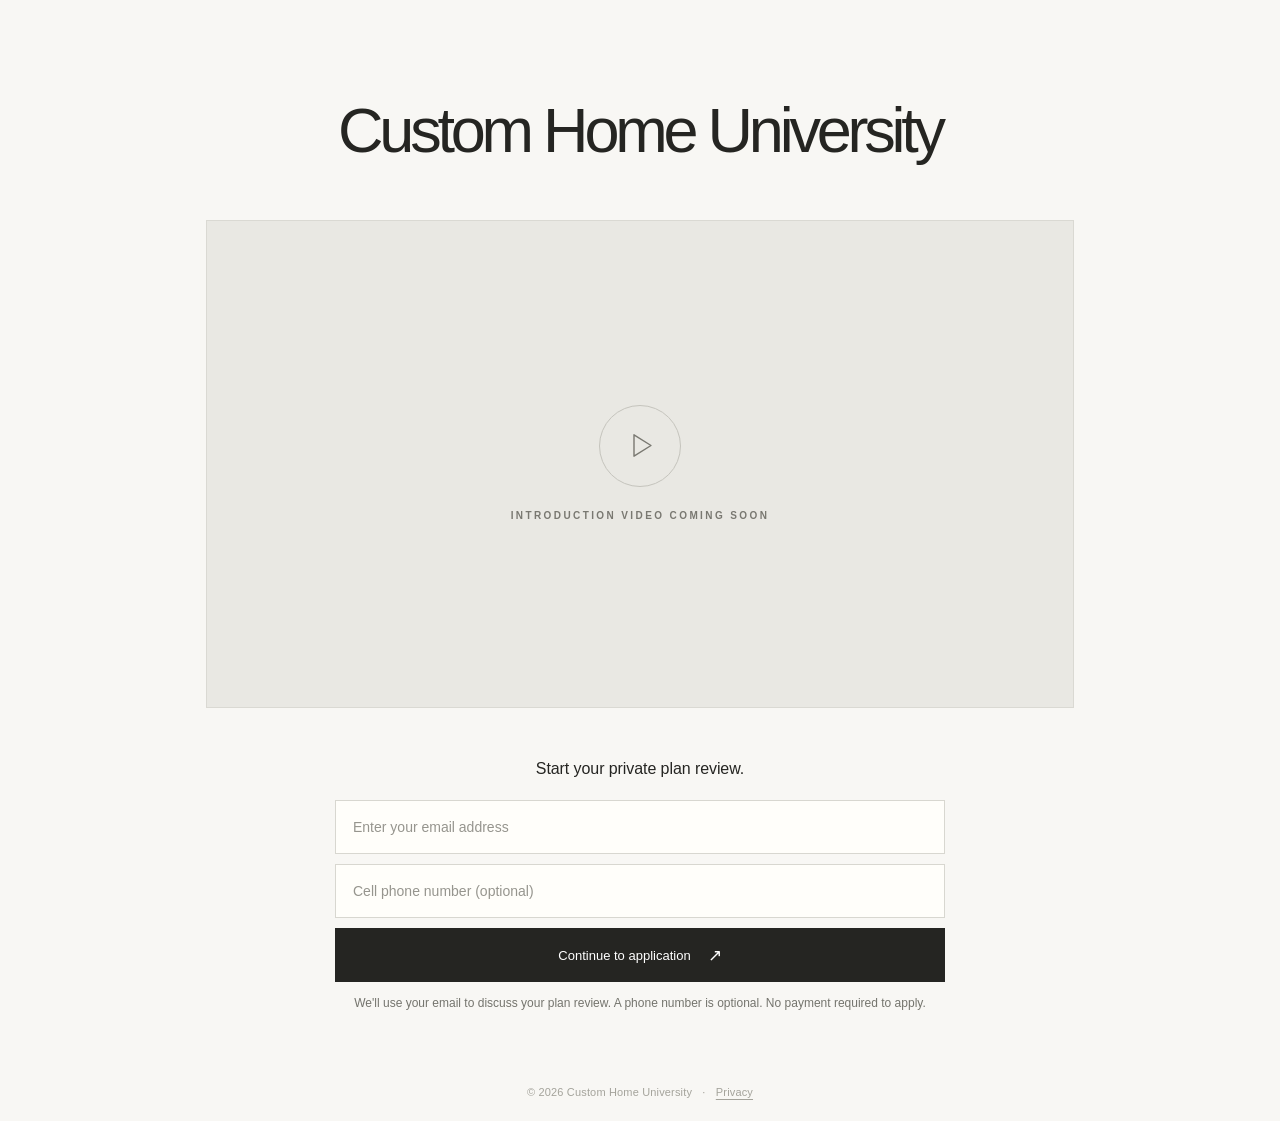
==== commit 815cead6: "Make phone numbers optional for leads and applicants" ====
--- a/index.html
+++ b/index.html
@@ -23,12 +23,12 @@
         <form id="leadForm" class="email-form" novalidate>
           <label class="visually-hidden" for="leadEmail">Your email address</label>
           <input id="leadEmail" type="email" name="email" autocomplete="email" required maxlength="254" placeholder="Enter your email address">
-          <label class="visually-hidden" for="leadPhone">Your cell phone number</label>
-          <input id="leadPhone" type="tel" name="phone" autocomplete="tel" inputmode="tel" required maxlength="32" placeholder="Enter your cell phone number">
+          <label class="visually-hidden" for="leadPhone">Cell phone number (optional)</label>
+          <input id="leadPhone" type="tel" name="phone" autocomplete="tel" inputmode="tel" maxlength="32" placeholder="Cell phone number (optional)">
           <button class="primary-button" id="leadSubmit" type="submit">Continue to application <span aria-hidden="true">↗</span></button>
           <input type="text" name="website" class="honeypot" autocomplete="off" tabindex="-1" aria-hidden="true">
         </form>
-        <p class="helper-text">We'll use your email and phone to discuss your plan review. No payment required to apply.</p>
+        <p class="helper-text">We'll use your email to discuss your plan review. A phone number is optional. No payment required to apply.</p>
         <p id="leadStatus" class="form-status" role="status" aria-live="polite"></p>
       </section>
     </div>
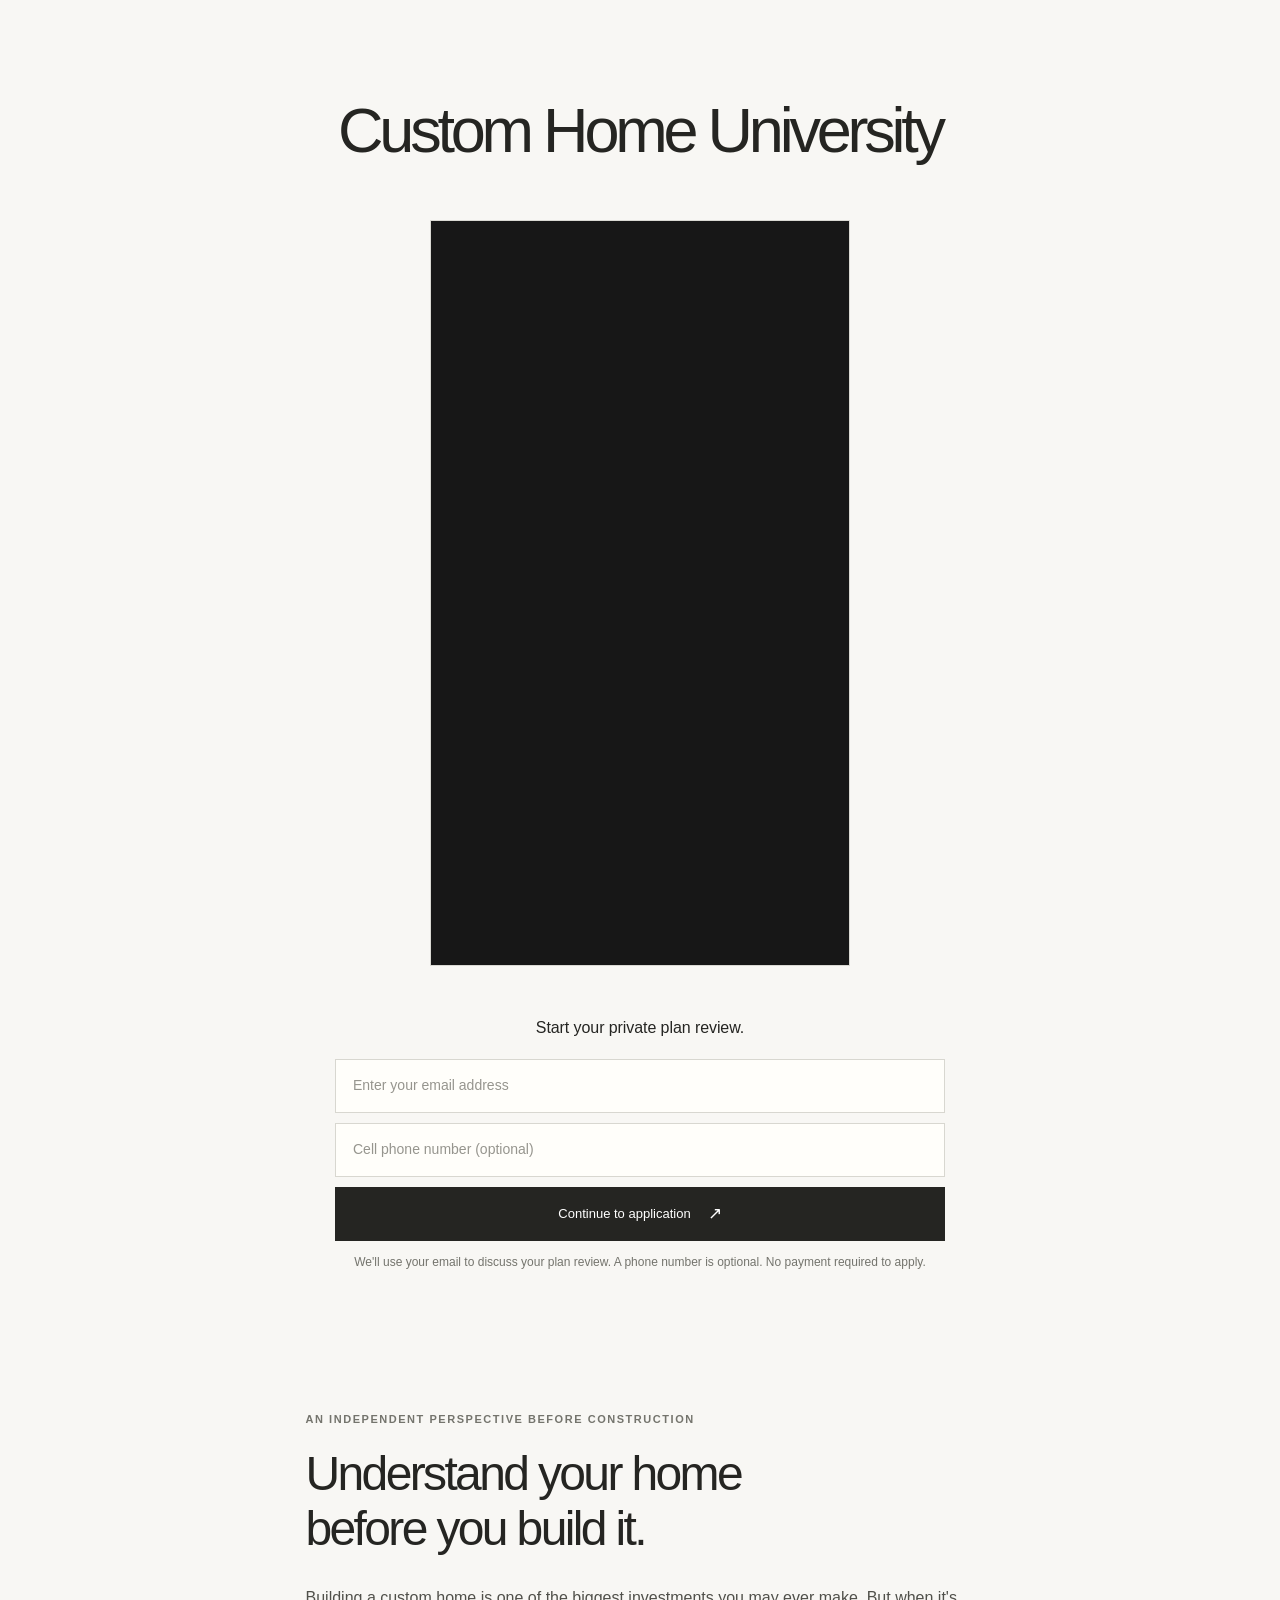
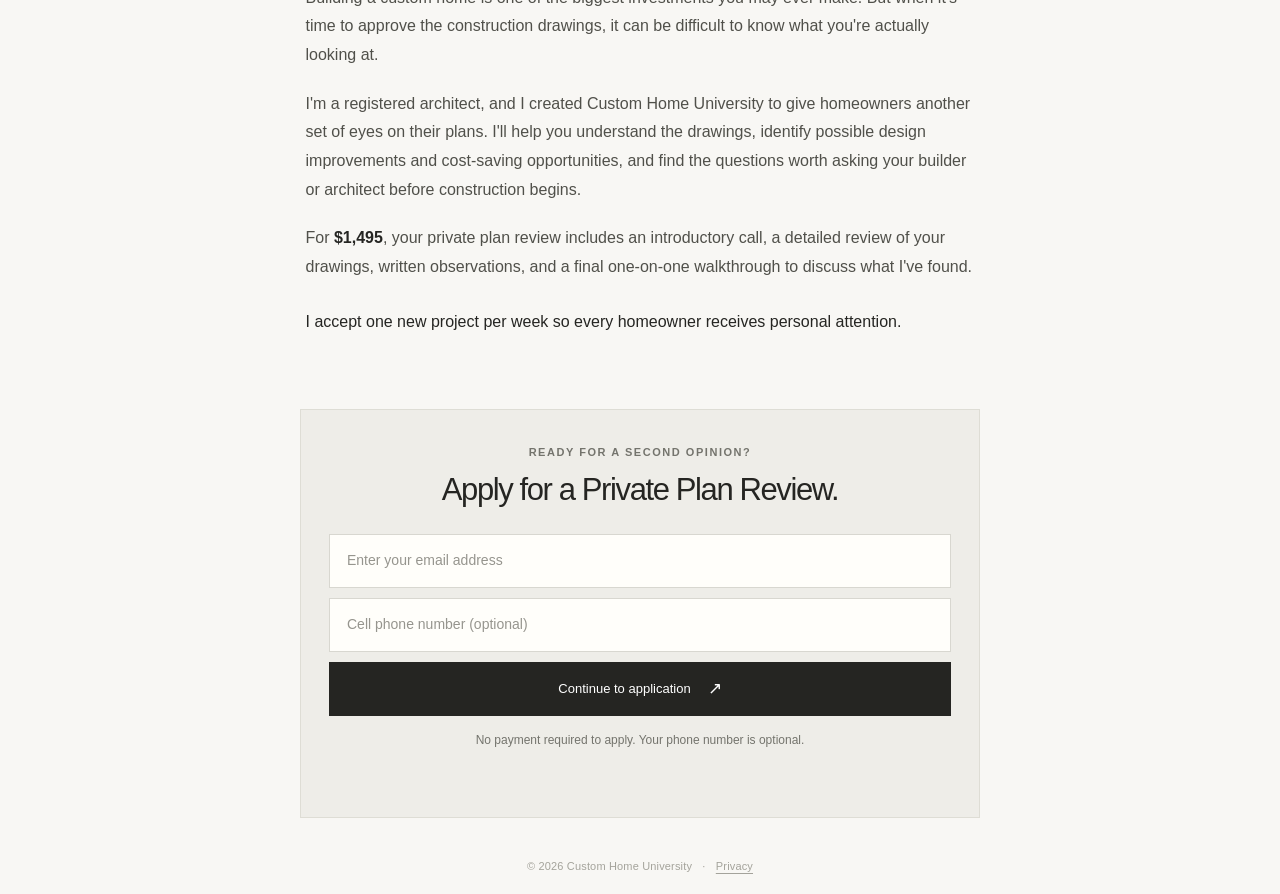
==== commit bcfe91ca: "Add homepage sales copy and second connected signup form" ====
--- a/index.html
+++ b/index.html
@@ -20,7 +20,7 @@
       </section>
       <section class="email-section" aria-labelledby="email-heading">
         <h2 id="email-heading">Start your private plan review.</h2>
-        <form id="leadForm" class="email-form" novalidate>
+        <form id="leadForm" class="email-form" data-lead-form novalidate>
           <label class="visually-hidden" for="leadEmail">Your email address</label>
           <input id="leadEmail" type="email" name="email" autocomplete="email" required maxlength="254" placeholder="Enter your email address">
           <label class="visually-hidden" for="leadPhone">Cell phone number (optional)</label>
@@ -31,6 +31,28 @@
         <p class="helper-text">We'll use your email to discuss your plan review. A phone number is optional. No payment required to apply.</p>
         <p id="leadStatus" class="form-status" role="status" aria-live="polite"></p>
       </section>
+      <section class="home-copy" aria-labelledby="home-copy-heading">
+        <p class="copy-eyebrow">An independent perspective before construction</p>
+        <h2 id="home-copy-heading">Understand your home before you build it.</h2>
+        <p>Building a custom home is one of the biggest investments you may ever make. But when it's time to approve the construction drawings, it can be difficult to know what you're actually looking at.</p>
+        <p>I'm a registered architect, and I created Custom Home University to give homeowners another set of eyes on their plans. I'll help you understand the drawings, identify possible design improvements and cost-saving opportunities, and find the questions worth asking your builder or architect before construction begins.</p>
+        <p>For <strong>$1,495</strong>, your private plan review includes an introductory call, a detailed review of your drawings, written observations, and a final one-on-one walkthrough to discuss what I've found.</p>
+        <p class="copy-closing">I accept one new project per week so every homeowner receives personal attention.</p>
+      </section>
+      <section class="email-section lower-signup" aria-labelledby="secondary-signup-heading">
+        <p class="copy-eyebrow">Ready for a second opinion?</p>
+        <h2 id="secondary-signup-heading">Apply for a Private Plan Review.</h2>
+        <form id="leadFormSecondary" class="email-form" data-lead-form novalidate>
+          <label class="visually-hidden" for="leadEmailSecondary">Your email address</label>
+          <input id="leadEmailSecondary" type="email" name="email" autocomplete="email" required maxlength="254" placeholder="Enter your email address">
+          <label class="visually-hidden" for="leadPhoneSecondary">Cell phone number (optional)</label>
+          <input id="leadPhoneSecondary" type="tel" name="phone" autocomplete="tel" inputmode="tel" maxlength="32" placeholder="Cell phone number (optional)">
+          <button class="primary-button" id="leadSubmitSecondary" type="submit">Continue to application <span aria-hidden="true">↗</span></button>
+          <input type="text" name="website" class="honeypot" autocomplete="off" tabindex="-1" aria-hidden="true">
+        </form>
+        <p class="helper-text">No payment required to apply. Your phone number is optional.</p>
+        <p id="leadStatusSecondary" class="form-status" role="status" aria-live="polite"></p>
+      </section>
     </div>
     <footer class="site-footer">© <span data-year></span> Custom Home University <span aria-hidden="true">·</span> <a href="privacy.html">Privacy</a></footer>
   </main>
--- a/assets/site.css
+++ b/assets/site.css
@@ -1,7 +1,8 @@
 :root{color-scheme:light;--paper:#f8f7f4;--ink:#252522;--muted:#74746d;--soft:#a4a39b;--line:#d8d7d0;--field:#fffefa;--panel:#e9e8e3}
 *{box-sizing:border-box}html{scroll-behavior:smooth}body{margin:0;background:var(--paper);color:var(--ink);font-family:-apple-system,BlinkMacSystemFont,"Segoe UI",Helvetica,Arial,sans-serif;-webkit-font-smoothing:antialiased;line-height:1.5}a{color:inherit}button,input,textarea{font:inherit}button{cursor:pointer}h1,h2,p{margin-top:0}.visually-hidden{position:absolute!important;width:1px;height:1px;padding:0;margin:-1px;overflow:hidden;clip:rect(0,0,0,0);white-space:nowrap;border:0}.honeypot,.submission-frame{position:absolute;width:1px;height:1px;left:-10000px;top:-10000px;opacity:0;border:0;pointer-events:none}.site-footer{margin-top:auto;padding:40px 0 20px;text-align:center;color:var(--soft);font-size:11px;letter-spacing:.015em}.site-footer a{text-underline-offset:3px;text-decoration-thickness:1px}.site-footer span[aria-hidden]{padding:0 7px}
-.landing-container{max-width:868px;width:calc(100% - 56px);min-height:100svh;margin:0 auto;display:flex;flex-direction:column}.landing-content{padding-top:clamp(72px,10.5vh,114px)}.brand-heading{text-align:center;font-size:clamp(38px,5.2vw,63px);font-weight:500;line-height:1.13;letter-spacing:-.067em;text-wrap:balance;margin-bottom:clamp(40px,6vh,66px)}.video-frame{width:100%;aspect-ratio:16/9;background:var(--panel);border:1px solid #dad9d3;position:relative;overflow:hidden}.video-frame iframe,.video-frame video{width:100%;height:100%;display:block;border:0}.video-placeholder{position:absolute;inset:0;display:flex;align-items:center;justify-content:center;flex-direction:column;gap:21px;color:#797871}.play-ring{display:grid;place-items:center;width:82px;height:82px;border:1px solid #c5c4bd;border-radius:50%;padding-left:4px}.placeholder-caption{font-size:10px;text-transform:uppercase;font-weight:600;letter-spacing:.24em}.email-section{max-width:610px;margin:clamp(32px,5.5vh,55px) auto 0;text-align:center}.email-section h2{font-size:16px;letter-spacing:-.005em;font-weight:400;margin-bottom:19px}.email-form{display:flex;flex-direction:column;gap:10px}.email-form input[type=email],.email-form input[type=tel],.contact-panel input,.text-field{border:1px solid var(--line);border-radius:0;min-height:54px;outline-offset:2px;background:var(--field);color:var(--ink);font-size:14px;padding:13px 17px;min-width:0;width:100%}.email-form input[type=email],.email-form input[type=tel]{flex:1 1 auto}.email-form .primary-button{width:100%}.email-form input::placeholder,.text-field::placeholder{color:#96958e}.primary-button{display:inline-flex;align-items:center;justify-content:center;gap:17px;min-height:54px;background:var(--ink);color:white;border:1px solid var(--ink);padding:14px 21px;border-radius:0;white-space:nowrap;font-size:13px;font-weight:500;transition:background .15s ease}.primary-button:hover{background:#44443d}.primary-button:disabled{opacity:.6;cursor:wait}.primary-button span{font-size:17px;font-weight:400;line-height:1}.helper-text{color:var(--muted);font-size:12px;margin:12px 0 0}.form-status{font-size:13px;line-height:1.5;min-height:22px;margin:10px auto 0;color:var(--muted)}.form-status[data-kind=error]{color:#9a342e}.form-status[data-kind=success]{color:#355a3e}input:focus-visible,textarea:focus-visible,.choice input:focus-visible+span,button:focus-visible,a:focus-visible{outline:2px solid #65645d;outline-offset:3px}
+.landing-container{max-width:868px;width:calc(100% - 56px);min-height:100svh;margin:0 auto;display:flex;flex-direction:column}.landing-content{padding-top:clamp(72px,10.5vh,114px)}.brand-heading{text-align:center;font-size:clamp(38px,5.2vw,63px);font-weight:500;line-height:1.13;letter-spacing:-.067em;text-wrap:balance;margin-bottom:clamp(40px,6vh,66px)}.video-frame{width:100%;aspect-ratio:16/9;background:var(--panel);border:1px solid #dad9d3;position:relative;overflow:hidden}.video-frame iframe,.video-frame video{width:100%;height:100%;display:block;border:0}.video-frame.is-portrait-video{width:min(100%,420px);aspect-ratio:9/16;margin-left:auto;margin-right:auto;background:#171717}.video-frame.is-portrait-video video{object-fit:contain}.video-placeholder{position:absolute;inset:0;display:flex;align-items:center;justify-content:center;flex-direction:column;gap:21px;color:#797871}.play-ring{display:grid;place-items:center;width:82px;height:82px;border:1px solid #c5c4bd;border-radius:50%;padding-left:4px}.placeholder-caption{font-size:10px;text-transform:uppercase;font-weight:600;letter-spacing:.24em}.email-section{max-width:610px;margin:clamp(32px,5.5vh,55px) auto 0;text-align:center}.email-section h2{font-size:16px;letter-spacing:-.005em;font-weight:400;margin-bottom:19px}.email-form{display:flex;flex-direction:column;gap:10px}.email-form input[type=email],.email-form input[type=tel],.contact-panel input,.text-field{border:1px solid var(--line);border-radius:0;min-height:54px;outline-offset:2px;background:var(--field);color:var(--ink);font-size:14px;padding:13px 17px;min-width:0;width:100%}.email-form input[type=email],.email-form input[type=tel]{flex:1 1 auto}.email-form .primary-button{width:100%}.email-form input::placeholder,.text-field::placeholder{color:#96958e}.primary-button{display:inline-flex;align-items:center;justify-content:center;gap:17px;min-height:54px;background:var(--ink);color:white;border:1px solid var(--ink);padding:14px 21px;border-radius:0;white-space:nowrap;font-size:13px;font-weight:500;transition:background .15s ease}.primary-button:hover{background:#44443d}.primary-button:disabled{opacity:.6;cursor:wait}.primary-button span{font-size:17px;font-weight:400;line-height:1}.helper-text{color:var(--muted);font-size:12px;margin:12px 0 0}.form-status{font-size:13px;line-height:1.5;min-height:22px;margin:10px auto 0;color:var(--muted)}.form-status[data-kind=error]{color:#9a342e}.form-status[data-kind=success]{color:#355a3e}input:focus-visible,textarea:focus-visible,.choice input:focus-visible+span,button:focus-visible,a:focus-visible{outline:2px solid #65645d;outline-offset:3px}
 .form-container{max-width:786px;width:calc(100% - 64px);margin:0 auto;min-height:100svh}.form-header{padding-top:46px}.wordmark{display:inline-block;font-size:16px;letter-spacing:-.045em;font-weight:600;text-decoration:none}.header-rule{height:1px;background:var(--line);margin:29px 0 58px}.eyebrow{text-transform:uppercase;font-weight:650;letter-spacing:.17em;color:var(--muted);font-size:10px;margin:0 0 17px}.form-header h1{font-size:clamp(39px,6vw,62px);line-height:1.08;letter-spacing:-.065em;font-weight:500;margin:0 0 23px}.intro{max-width:565px;font-size:16px;line-height:1.66;color:#56564e;margin-bottom:19px}.form-meta{display:flex;gap:12px;align-items:center;font-size:12px;color:var(--muted);margin-bottom:48px}.application-form{border-top:1px solid var(--line)}.contact-panel{background:#eeede8;border:1px solid #e3e2dc;padding:24px;margin:34px 0 20px}.contact-panel label{display:block;font-size:15px;font-weight:600;margin-bottom:3px}.contact-panel p{font-size:12px;margin:0 0 15px;color:var(--muted)}.contact-panel input{max-width:460px;display:block}.contact-field+.contact-field{margin-top:20px}.contact-field label{margin-bottom:9px}.contact-panel>p{margin-bottom:20px}.required{color:#8a483e}.question{padding:33px 0 36px;border:0;border-bottom:1px solid var(--line);margin:0;min-width:0}.question legend{font-size:18px;font-weight:500;letter-spacing:-.02em;line-height:1.4;padding:0;width:100%;display:flex;gap:22px}.question-index{font-size:11px;color:var(--muted);letter-spacing:.065em;padding-top:5px;min-width:22px;display:inline-block;font-variant-numeric:tabular-nums}.choices,.field-body{margin:22px 0 0 44px}.choices{display:grid;grid-template-columns:repeat(2,minmax(0,1fr));gap:10px}.choice{position:relative;display:flex;align-items:center;min-height:56px;border:1px solid var(--line);background:var(--field);cursor:pointer;transition:border-color .12s ease,background .12s ease}.choice input[type=radio]{position:static;opacity:1;appearance:auto;flex:0 0 20px;width:20px;height:20px;margin:0 0 0 17px;accent-color:#416a49;cursor:pointer}.choice span{display:flex;align-items:center;flex:1;min-width:0;min-height:54px;font-size:13px;color:#4c4c45;line-height:1.4;padding:13px 15px;border:0;background:transparent}.choice:hover{border-color:#888980}.choice input:checked+span{color:#284f32;font-weight:650}.choice input:checked+span:after{content:"✓ Selected";display:inline-block;flex:0 0 auto;margin-left:auto;padding-left:12px;font-size:11px;font-weight:700;letter-spacing:.01em;color:#31613c}.choice:has(input:checked){background:#e6efe5;border:2px solid #416a49}.choice:has(input:checked) input[type=radio]{margin-left:16px}.choice:has(input:checked) span{min-height:52px}.choice input:focus-visible{outline:2px solid #416a49;outline-offset:3px}.text-field{max-width:100%}textarea.text-field{resize:vertical;min-height:120px;display:block}.submit-section{padding:38px 0 0}.submit-application{width:100%;min-height:60px;font-size:15px;justify-content:space-between;padding:18px 23px}.fine-print{font-size:12px;color:var(--muted);line-height:1.7;margin:15px 0 0;max-width:690px}.form-container .site-footer{text-align:left;margin-top:30px;padding-bottom:35px}
 .response-container{max-width:786px;width:calc(100% - 64px);min-height:100svh;display:flex;flex-direction:column;margin:0 auto;padding-top:45px}.response-content{margin:auto 0;padding:68px 0}.checkmark{display:grid;place-items:center;border:1px solid #b7b5a8;border-radius:50%;width:55px;height:55px;font-size:25px;color:#415640;margin-bottom:30px}.response-content h1,.policy-container h1{font-weight:500;font-size:clamp(38px,6vw,56px);letter-spacing:-.065em;line-height:1.13;margin-bottom:23px}.response-content p:not(.eyebrow){max-width:530px;color:#56564e;line-height:1.7;font-size:16px}.text-link{text-decoration:underline;text-underline-offset:5px;font-size:13px;display:inline-block;margin-top:22px}.policy-container{max-width:720px;width:calc(100% - 64px);margin:0 auto;padding-top:46px}.policy-container h1{margin-top:80px}.policy-container>p{line-height:1.75;color:#55554f;font-size:15px;margin-bottom:19px}.policy-container .site-footer{margin-top:65px;text-align:left}
 @media(max-width:680px){.landing-container{width:calc(100% - 36px)}.landing-content{padding-top:clamp(64px,11vh,90px)}.brand-heading{font-size:clamp(35px,8.8vw,48px);margin-bottom:43px}.play-ring{width:64px;height:64px}.play-ring svg{width:20px}.video-placeholder{gap:15px}.placeholder-caption{font-size:8px}.email-form{flex-direction:column}.email-form input[type=email],.email-form input[type=tel]{flex:initial}.primary-button{width:100%}.email-section{width:100%;max-width:420px}.form-container,.response-container,.policy-container{width:calc(100% - 36px)}.form-header{padding-top:28px}.header-rule{margin:22px 0 45px}.intro{font-size:15px}.form-meta{margin-bottom:32px}.contact-panel{padding:18px}.question{padding:29px 0}.question legend{font-size:17px;gap:10px}.question-index{min-width:22px}.choices{grid-template-columns:1fr;gap:8px}.choices,.field-body{margin-left:32px}.choice span{min-height:52px;font-size:14px;padding:14px 13px}.choice input:checked+span:after{font-size:11px;padding-left:8px}.submit-application{font-size:14px}.response-content{padding:65px 0}.policy-container h1{margin-top:55px}}
-@media(prefers-reduced-motion:reduce){html{scroll-behavior:auto}.primary-button,.choice span{transition:none}}+@media(prefers-reduced-motion:reduce){html{scroll-behavior:auto}.primary-button,.choice span{transition:none}}
+.home-copy{max-width:675px;margin:clamp(88px,12vh,132px) auto 0;padding:0 3px;color:var(--ink)}.copy-eyebrow{margin:0 0 20px;color:var(--muted);font-size:11px;font-weight:650;letter-spacing:.14em;text-transform:uppercase}.home-copy h2{font-size:clamp(31px,4.6vw,48px);font-weight:500;line-height:1.14;letter-spacing:-.055em;margin:0 0 27px;text-wrap:balance}.home-copy p:not(.copy-eyebrow){font-size:16px;line-height:1.79;color:#50504a;margin:0 0 20px}.home-copy p strong{color:var(--ink);font-weight:650}.home-copy .copy-closing{margin-top:27px!important;color:var(--ink)!important;font-weight:500}.lower-signup{padding:34px 28px 36px;background:#eeede8;border:1px solid #deddd5;margin-top:clamp(56px,8vh,82px);max-width:680px}.lower-signup .copy-eyebrow{margin-bottom:10px}.lower-signup h2{font-size:clamp(23px,3.4vw,31px);line-height:1.23;font-weight:500;letter-spacing:-.045em;margin-bottom:25px}.lower-signup .helper-text{margin-top:15px}@media(max-width:680px){.home-copy{margin-top:68px;padding:0 4px}.home-copy h2{font-size:clamp(31px,8vw,39px)}.home-copy p:not(.copy-eyebrow){font-size:15px;line-height:1.75}.lower-signup{padding:27px 18px 26px;margin-top:48px}.lower-signup h2{font-size:25px}}
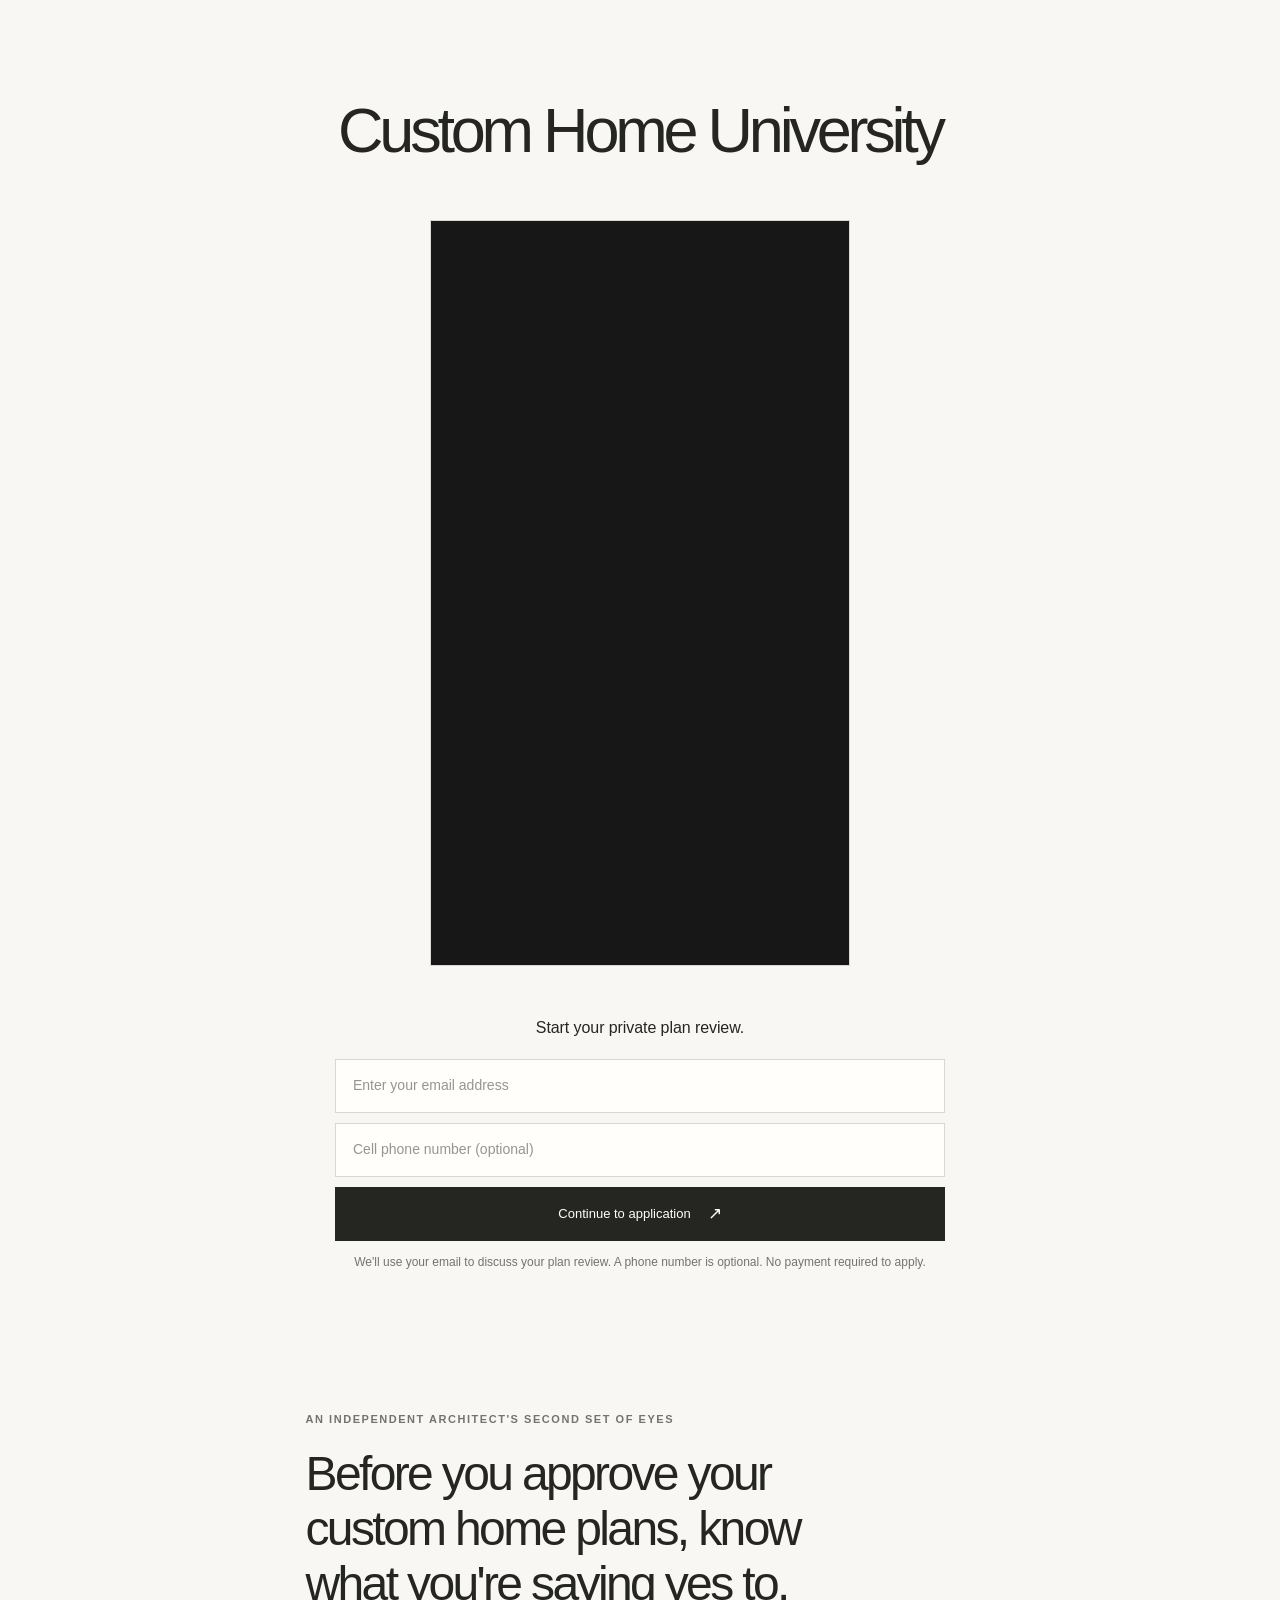
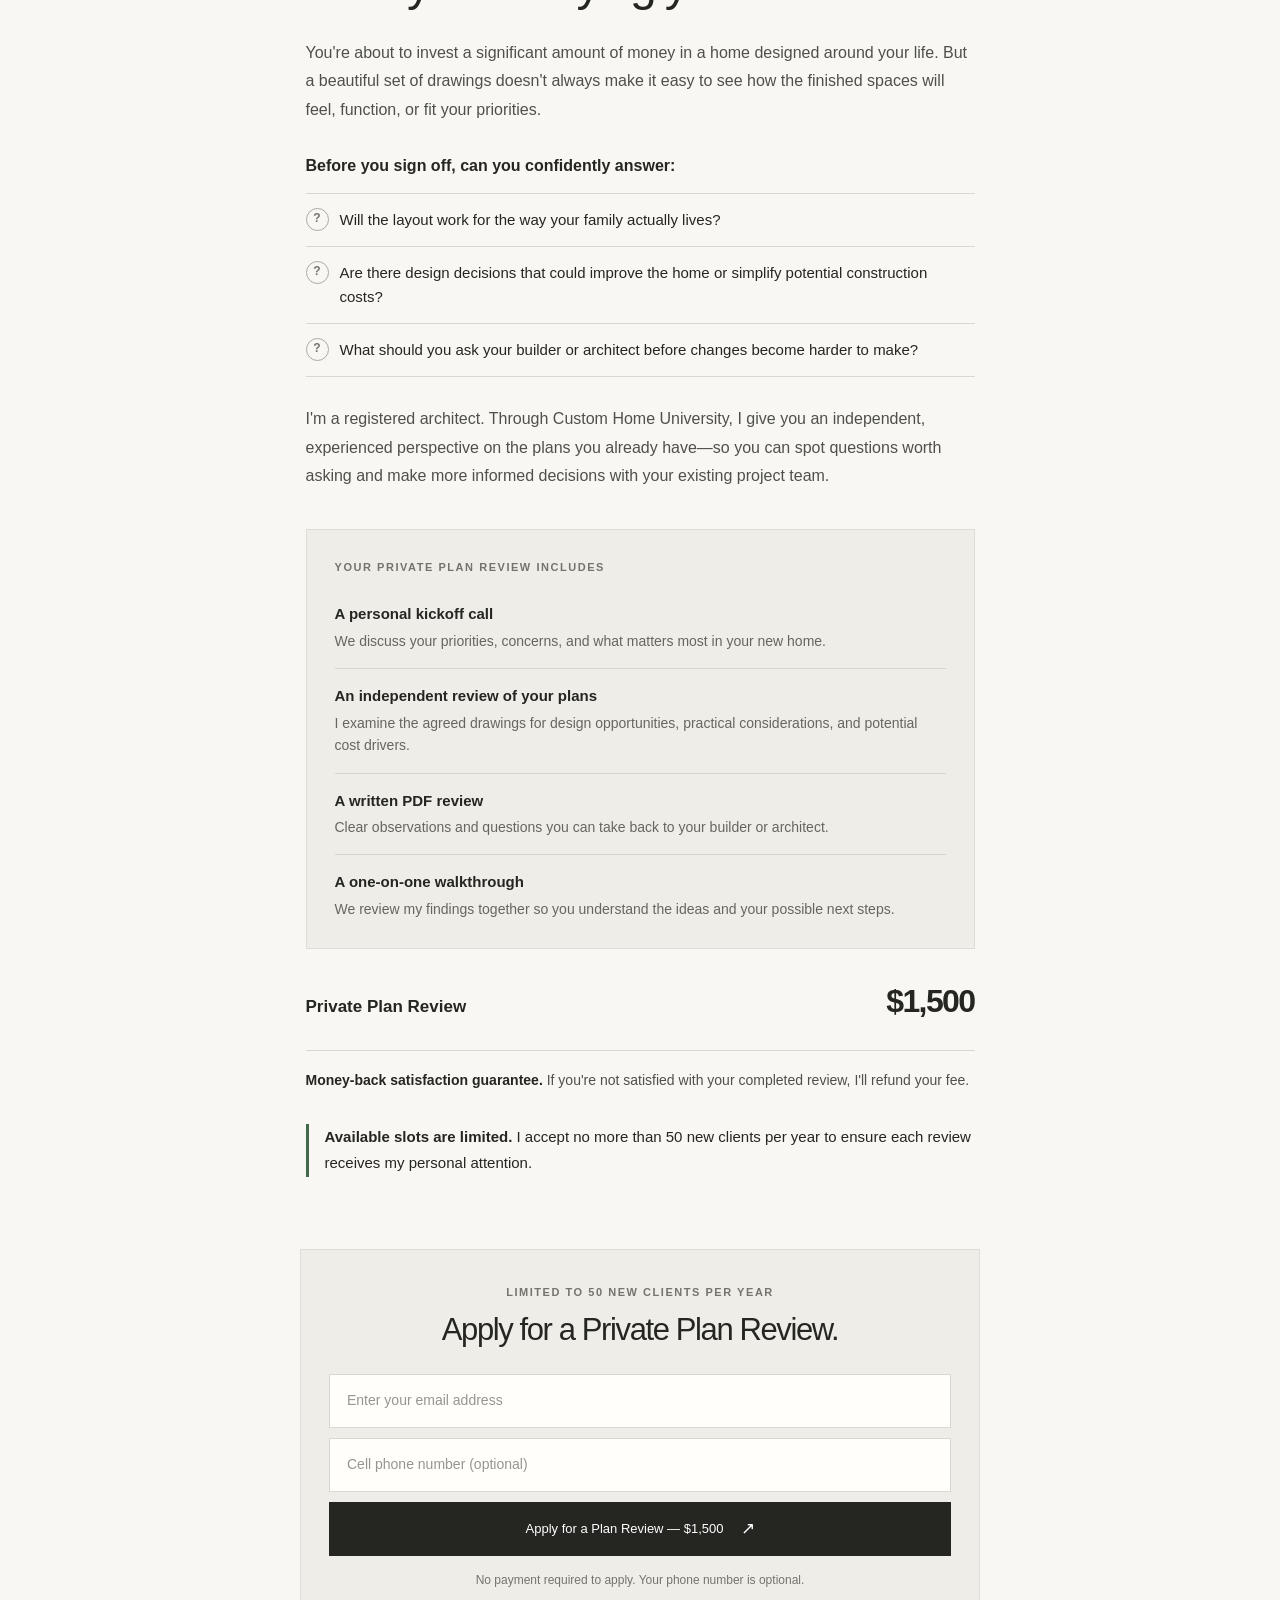
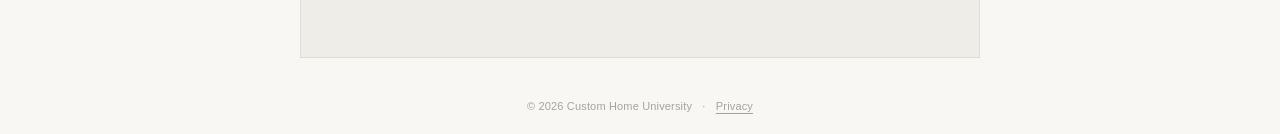
==== commit 07e6af2d: "Strengthen value-first plan review offer, set $1,500 price and 50 annual client limit" ====
--- a/index.html
+++ b/index.html
@@ -32,22 +32,38 @@
         <p id="leadStatus" class="form-status" role="status" aria-live="polite"></p>
       </section>
       <section class="home-copy" aria-labelledby="home-copy-heading">
-        <p class="copy-eyebrow">An independent perspective before construction</p>
-        <h2 id="home-copy-heading">Understand your home before you build it.</h2>
-        <p>Building a custom home is one of the biggest investments you may ever make. But when it's time to approve the construction drawings, it can be difficult to know what you're actually looking at.</p>
-        <p>I'm a registered architect, and I created Custom Home University to give homeowners another set of eyes on their plans. I'll help you understand the drawings, identify possible design improvements and cost-saving opportunities, and find the questions worth asking your builder or architect before construction begins.</p>
-        <p>For <strong>$1,495</strong>, your private plan review includes an introductory call, a detailed review of your drawings, written observations, and a final one-on-one walkthrough to discuss what I've found.</p>
-        <p class="copy-closing">I accept one new project per week so every homeowner receives personal attention.</p>
+        <p class="copy-eyebrow">An independent architect's second set of eyes</p>
+        <h2 id="home-copy-heading">Before you approve your custom home plans, know what you're saying yes to.</h2>
+        <p>You're about to invest a significant amount of money in a home designed around your life. But a beautiful set of drawings doesn't always make it easy to see how the finished spaces will feel, function, or fit your priorities.</p>
+        <p class="copy-subheading">Before you sign off, can you confidently answer:</p>
+        <ul class="decision-questions">
+          <li>Will the layout work for the way your family actually lives?</li>
+          <li>Are there design decisions that could improve the home or simplify potential construction costs?</li>
+          <li>What should you ask your builder or architect before changes become harder to make?</li>
+        </ul>
+        <p>I'm a registered architect. Through Custom Home University, I give you an independent, experienced perspective on the plans you already have—so you can spot questions worth asking and make more informed decisions with your existing project team.</p>
+        <div class="offer-details">
+          <p class="copy-eyebrow">Your Private Plan Review includes</p>
+          <ul class="offer-inclusions">
+            <li><strong>A personal kickoff call</strong><span>We discuss your priorities, concerns, and what matters most in your new home.</span></li>
+            <li><strong>An independent review of your plans</strong><span>I examine the agreed drawings for design opportunities, practical considerations, and potential cost drivers.</span></li>
+            <li><strong>A written PDF review</strong><span>Clear observations and questions you can take back to your builder or architect.</span></li>
+            <li><strong>A one-on-one walkthrough</strong><span>We review my findings together so you understand the ideas and your possible next steps.</span></li>
+          </ul>
+        </div>
+        <p class="offer-price">Private Plan Review <strong>$1,500</strong></p>
+        <p class="offer-guarantee"><strong>Money-back satisfaction guarantee.</strong> If you're not satisfied with your completed review, I'll refund your fee.</p>
+        <p class="copy-closing"><strong>Available slots are limited.</strong> I accept no more than 50 new clients per year to ensure each review receives my personal attention.</p>
       </section>
       <section class="email-section lower-signup" aria-labelledby="secondary-signup-heading">
-        <p class="copy-eyebrow">Ready for a second opinion?</p>
+        <p class="copy-eyebrow">Limited to 50 new clients per year</p>
         <h2 id="secondary-signup-heading">Apply for a Private Plan Review.</h2>
         <form id="leadFormSecondary" class="email-form" data-lead-form novalidate>
           <label class="visually-hidden" for="leadEmailSecondary">Your email address</label>
           <input id="leadEmailSecondary" type="email" name="email" autocomplete="email" required maxlength="254" placeholder="Enter your email address">
           <label class="visually-hidden" for="leadPhoneSecondary">Cell phone number (optional)</label>
           <input id="leadPhoneSecondary" type="tel" name="phone" autocomplete="tel" inputmode="tel" maxlength="32" placeholder="Cell phone number (optional)">
-          <button class="primary-button" id="leadSubmitSecondary" type="submit">Continue to application <span aria-hidden="true">↗</span></button>
+          <button class="primary-button" id="leadSubmitSecondary" type="submit">Apply for a Plan Review — $1,500 <span aria-hidden="true">↗</span></button>
           <input type="text" name="website" class="honeypot" autocomplete="off" tabindex="-1" aria-hidden="true">
         </form>
         <p class="helper-text">No payment required to apply. Your phone number is optional.</p>
--- a/assets/site.css
+++ b/assets/site.css
@@ -6,3 +6,23 @@
 @media(max-width:680px){.landing-container{width:calc(100% - 36px)}.landing-content{padding-top:clamp(64px,11vh,90px)}.brand-heading{font-size:clamp(35px,8.8vw,48px);margin-bottom:43px}.play-ring{width:64px;height:64px}.play-ring svg{width:20px}.video-placeholder{gap:15px}.placeholder-caption{font-size:8px}.email-form{flex-direction:column}.email-form input[type=email],.email-form input[type=tel]{flex:initial}.primary-button{width:100%}.email-section{width:100%;max-width:420px}.form-container,.response-container,.policy-container{width:calc(100% - 36px)}.form-header{padding-top:28px}.header-rule{margin:22px 0 45px}.intro{font-size:15px}.form-meta{margin-bottom:32px}.contact-panel{padding:18px}.question{padding:29px 0}.question legend{font-size:17px;gap:10px}.question-index{min-width:22px}.choices{grid-template-columns:1fr;gap:8px}.choices,.field-body{margin-left:32px}.choice span{min-height:52px;font-size:14px;padding:14px 13px}.choice input:checked+span:after{font-size:11px;padding-left:8px}.submit-application{font-size:14px}.response-content{padding:65px 0}.policy-container h1{margin-top:55px}}
 @media(prefers-reduced-motion:reduce){html{scroll-behavior:auto}.primary-button,.choice span{transition:none}}
 .home-copy{max-width:675px;margin:clamp(88px,12vh,132px) auto 0;padding:0 3px;color:var(--ink)}.copy-eyebrow{margin:0 0 20px;color:var(--muted);font-size:11px;font-weight:650;letter-spacing:.14em;text-transform:uppercase}.home-copy h2{font-size:clamp(31px,4.6vw,48px);font-weight:500;line-height:1.14;letter-spacing:-.055em;margin:0 0 27px;text-wrap:balance}.home-copy p:not(.copy-eyebrow){font-size:16px;line-height:1.79;color:#50504a;margin:0 0 20px}.home-copy p strong{color:var(--ink);font-weight:650}.home-copy .copy-closing{margin-top:27px!important;color:var(--ink)!important;font-weight:500}.lower-signup{padding:34px 28px 36px;background:#eeede8;border:1px solid #deddd5;margin-top:clamp(56px,8vh,82px);max-width:680px}.lower-signup .copy-eyebrow{margin-bottom:10px}.lower-signup h2{font-size:clamp(23px,3.4vw,31px);line-height:1.23;font-weight:500;letter-spacing:-.045em;margin-bottom:25px}.lower-signup .helper-text{margin-top:15px}@media(max-width:680px){.home-copy{margin-top:68px;padding:0 4px}.home-copy h2{font-size:clamp(31px,8vw,39px)}.home-copy p:not(.copy-eyebrow){font-size:15px;line-height:1.75}.lower-signup{padding:27px 18px 26px;margin-top:48px}.lower-signup h2{font-size:25px}}
+
+
+/* Private Plan Review offer section: outcome, diagnostic questions, proof of process, and capacity */
+.home-copy .copy-subheading{margin-top:28px!important;margin-bottom:12px!important;color:var(--ink)!important;font-weight:600;font-size:16px!important}
+.decision-questions{list-style:none;padding:0;margin:0 0 28px;display:grid;gap:0}
+.decision-questions li{position:relative;padding:14px 0 14px 34px;border-bottom:1px solid var(--line);font-size:15px;line-height:1.6;color:var(--ink)}
+.decision-questions li:first-child{border-top:1px solid var(--line)}
+.decision-questions li:before{content:"?";position:absolute;left:0;top:14px;width:21px;height:21px;border:1px solid #aca9a0;border-radius:50%;text-align:center;font-size:12px;line-height:19px;font-weight:600;color:var(--muted)}
+.offer-details{margin:38px 0 0;padding:29px 28px 12px;background:#eeede8;border:1px solid #deddd5}
+.offer-details .copy-eyebrow{margin:0 0 12px}
+.offer-inclusions{list-style:none;padding:0;margin:0}
+.offer-inclusions li{display:grid;gap:4px;padding:16px 0;border-bottom:1px solid #d7d5cc}
+.offer-inclusions li:last-child{border-bottom:none}
+.offer-inclusions strong{font-weight:600;color:var(--ink);font-size:15px}
+.offer-inclusions span{color:#66665e;line-height:1.6;font-size:14px}
+.home-copy .offer-price{display:flex;flex-wrap:wrap;align-items:baseline;justify-content:space-between;gap:10px;padding:24px 0 19px;margin:0!important;color:var(--ink)!important;font-weight:600;font-size:17px!important;border-bottom:1px solid var(--line)}
+.home-copy .offer-price strong{font-weight:600;font-size:32px;letter-spacing:-.05em}
+.home-copy .offer-guarantee{margin-top:17px!important;font-size:14px!important}
+.home-copy .copy-closing{padding-left:16px;border-left:3px solid #416a49;margin-top:31px!important;font-size:15px!important}
+@media(max-width:680px){.decision-questions li{font-size:14px}.offer-details{padding:22px 19px 10px}.offer-inclusions strong{font-size:14px}.offer-inclusions span{font-size:13px}.home-copy .offer-price strong{font-size:29px}}
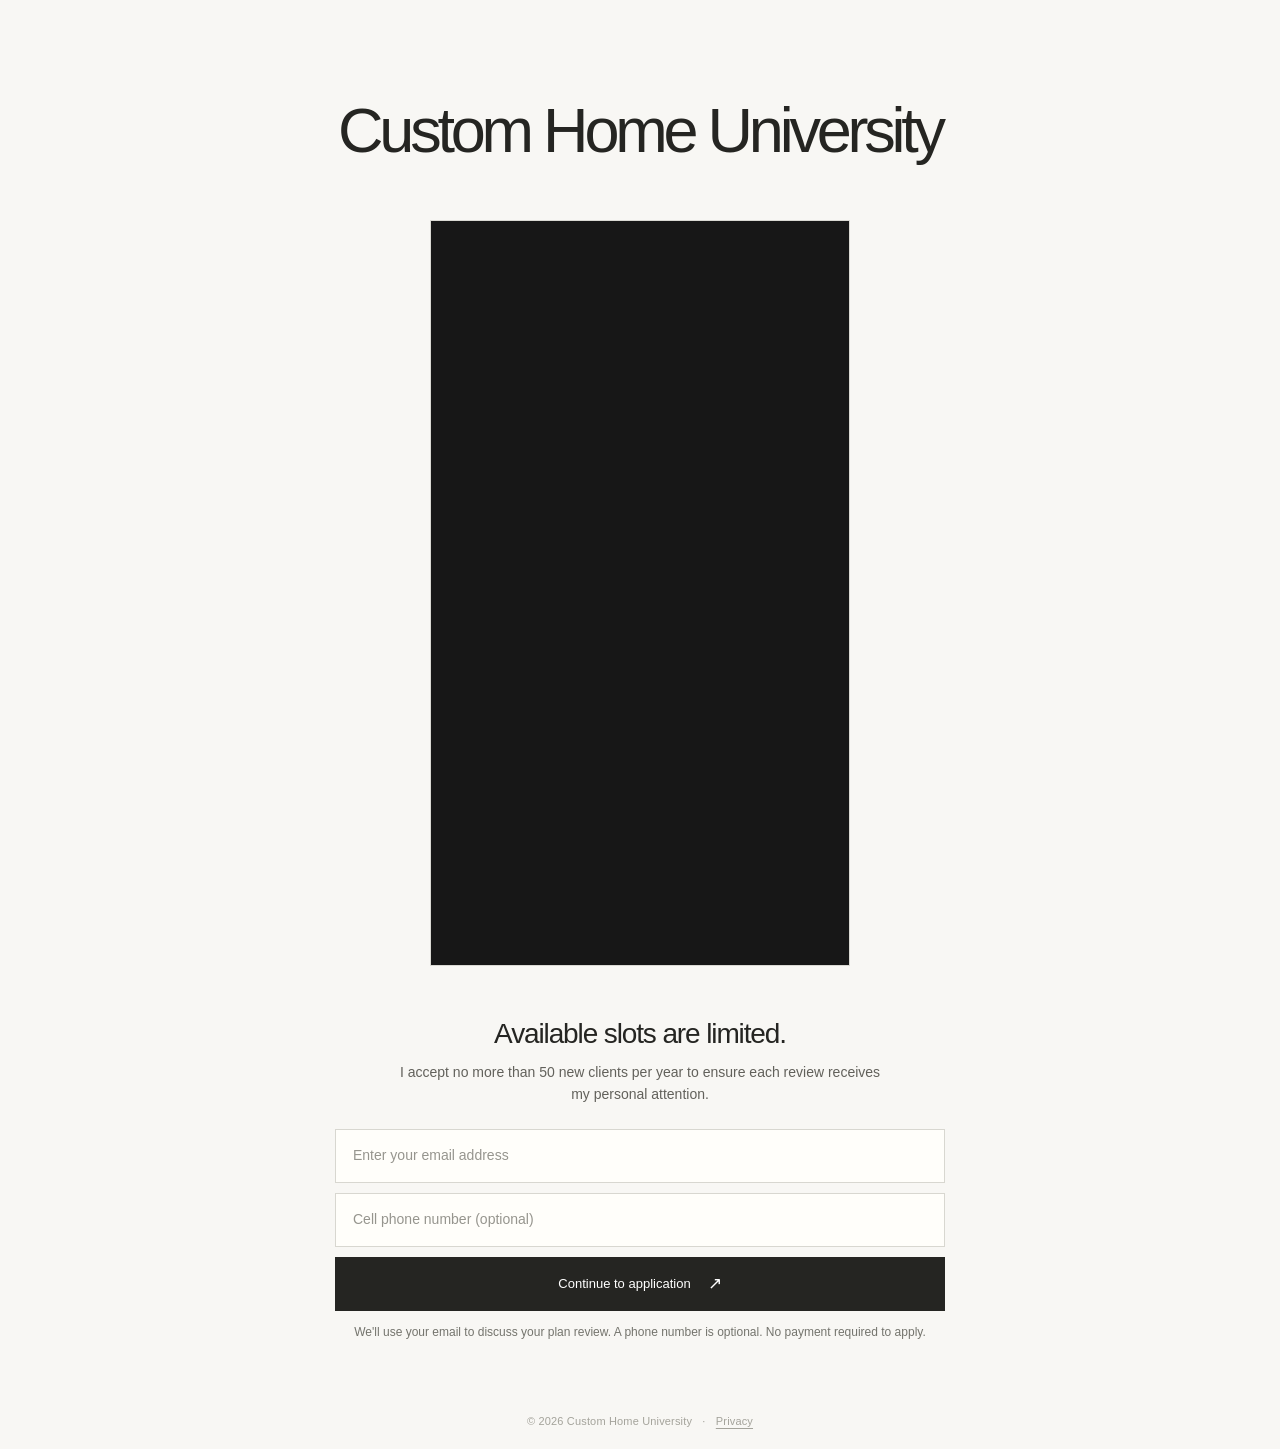
==== commit 0dd9fcab: "Simplify homepage to limited slots message and one application signup" ====
--- a/index.html
+++ b/index.html
@@ -7,19 +7,28 @@
   <meta name="description" content="Custom Home University — professional plan reviews for homeowners building custom homes.">
   <title>Custom Home University</title>
   <link rel="icon" href="assets/favicon.svg" type="image/svg+xml">
-  <link rel="stylesheet" href="assets/site.css">
-  <script src="assets/config.js" defer></script>
-  <script src="assets/site.js" defer></script>
+  <link rel="stylesheet" href="assets/site.css?v=limited-slots-20261118">
+  <script src="assets/config.js?v=afZ-vERgfIo-20261118" defer></script>
+  <script src="assets/site.js?v=afZ-vERgfIo-20261118" defer></script>
 </head>
 <body data-page="home">
   <main class="landing-container">
     <div class="landing-content">
       <h1 class="brand-heading">Custom Home University</h1>
-      <section class="video-frame" id="videoMount" aria-label="Introduction video">
-        <div class="video-placeholder"><span class="play-ring" aria-hidden="true"><svg width="24" height="27" viewBox="0 0 24 27" fill="none"><path d="M4 2.8 21 13.5 4 24.2V2.8Z" stroke="currentColor" stroke-width="1.4" stroke-linejoin="round"/></svg></span><span class="placeholder-caption">Introduction video coming soon</span></div>
+      <section class="video-frame is-portrait-video" id="videoMount" aria-label="Custom Home University introduction video">
+        <iframe
+          data-pinned-video="afZ-vERgfIo"
+          src="https://www.youtube-nocookie.com/embed/afZ-vERgfIo"
+          title="Custom Home University introduction video"
+          loading="eager"
+          referrerpolicy="strict-origin-when-cross-origin"
+          allow="accelerometer; autoplay; clipboard-write; encrypted-media; gyroscope; picture-in-picture; web-share"
+          allowfullscreen
+        ></iframe>
       </section>
-      <section class="email-section" aria-labelledby="email-heading">
-        <h2 id="email-heading">Start your private plan review.</h2>
+      <section class="email-section limited-signup" aria-labelledby="email-heading">
+        <h2 id="email-heading">Available slots are limited.</h2>
+        <p class="capacity-note">I accept no more than 50 new clients per year to ensure each review receives my personal attention.</p>
         <form id="leadForm" class="email-form" data-lead-form novalidate>
           <label class="visually-hidden" for="leadEmail">Your email address</label>
           <input id="leadEmail" type="email" name="email" autocomplete="email" required maxlength="254" placeholder="Enter your email address">
@@ -31,44 +40,6 @@
         <p class="helper-text">We'll use your email to discuss your plan review. A phone number is optional. No payment required to apply.</p>
         <p id="leadStatus" class="form-status" role="status" aria-live="polite"></p>
       </section>
-      <section class="home-copy" aria-labelledby="home-copy-heading">
-        <p class="copy-eyebrow">An independent architect's second set of eyes</p>
-        <h2 id="home-copy-heading">Before you approve your custom home plans, know what you're saying yes to.</h2>
-        <p>You're about to invest a significant amount of money in a home designed around your life. But a beautiful set of drawings doesn't always make it easy to see how the finished spaces will feel, function, or fit your priorities.</p>
-        <p class="copy-subheading">Before you sign off, can you confidently answer:</p>
-        <ul class="decision-questions">
-          <li>Will the layout work for the way your family actually lives?</li>
-          <li>Are there design decisions that could improve the home or simplify potential construction costs?</li>
-          <li>What should you ask your builder or architect before changes become harder to make?</li>
-        </ul>
-        <p>I'm a registered architect. Through Custom Home University, I give you an independent, experienced perspective on the plans you already have—so you can spot questions worth asking and make more informed decisions with your existing project team.</p>
-        <div class="offer-details">
-          <p class="copy-eyebrow">Your Private Plan Review includes</p>
-          <ul class="offer-inclusions">
-            <li><strong>A personal kickoff call</strong><span>We discuss your priorities, concerns, and what matters most in your new home.</span></li>
-            <li><strong>An independent review of your plans</strong><span>I examine the agreed drawings for design opportunities, practical considerations, and potential cost drivers.</span></li>
-            <li><strong>A written PDF review</strong><span>Clear observations and questions you can take back to your builder or architect.</span></li>
-            <li><strong>A one-on-one walkthrough</strong><span>We review my findings together so you understand the ideas and your possible next steps.</span></li>
-          </ul>
-        </div>
-        <p class="offer-price">Private Plan Review <strong>$1,500</strong></p>
-        <p class="offer-guarantee"><strong>Money-back satisfaction guarantee.</strong> If you're not satisfied with your completed review, I'll refund your fee.</p>
-        <p class="copy-closing"><strong>Available slots are limited.</strong> I accept no more than 50 new clients per year to ensure each review receives my personal attention.</p>
-      </section>
-      <section class="email-section lower-signup" aria-labelledby="secondary-signup-heading">
-        <p class="copy-eyebrow">Limited to 50 new clients per year</p>
-        <h2 id="secondary-signup-heading">Apply for a Private Plan Review.</h2>
-        <form id="leadFormSecondary" class="email-form" data-lead-form novalidate>
-          <label class="visually-hidden" for="leadEmailSecondary">Your email address</label>
-          <input id="leadEmailSecondary" type="email" name="email" autocomplete="email" required maxlength="254" placeholder="Enter your email address">
-          <label class="visually-hidden" for="leadPhoneSecondary">Cell phone number (optional)</label>
-          <input id="leadPhoneSecondary" type="tel" name="phone" autocomplete="tel" inputmode="tel" maxlength="32" placeholder="Cell phone number (optional)">
-          <button class="primary-button" id="leadSubmitSecondary" type="submit">Apply for a Plan Review — $1,500 <span aria-hidden="true">↗</span></button>
-          <input type="text" name="website" class="honeypot" autocomplete="off" tabindex="-1" aria-hidden="true">
-        </form>
-        <p class="helper-text">No payment required to apply. Your phone number is optional.</p>
-        <p id="leadStatusSecondary" class="form-status" role="status" aria-live="polite"></p>
-      </section>
     </div>
     <footer class="site-footer">© <span data-year></span> Custom Home University <span aria-hidden="true">·</span> <a href="privacy.html">Privacy</a></footer>
   </main>
--- a/assets/site.css
+++ b/assets/site.css
@@ -5,24 +5,8 @@
 .response-container{max-width:786px;width:calc(100% - 64px);min-height:100svh;display:flex;flex-direction:column;margin:0 auto;padding-top:45px}.response-content{margin:auto 0;padding:68px 0}.checkmark{display:grid;place-items:center;border:1px solid #b7b5a8;border-radius:50%;width:55px;height:55px;font-size:25px;color:#415640;margin-bottom:30px}.response-content h1,.policy-container h1{font-weight:500;font-size:clamp(38px,6vw,56px);letter-spacing:-.065em;line-height:1.13;margin-bottom:23px}.response-content p:not(.eyebrow){max-width:530px;color:#56564e;line-height:1.7;font-size:16px}.text-link{text-decoration:underline;text-underline-offset:5px;font-size:13px;display:inline-block;margin-top:22px}.policy-container{max-width:720px;width:calc(100% - 64px);margin:0 auto;padding-top:46px}.policy-container h1{margin-top:80px}.policy-container>p{line-height:1.75;color:#55554f;font-size:15px;margin-bottom:19px}.policy-container .site-footer{margin-top:65px;text-align:left}
 @media(max-width:680px){.landing-container{width:calc(100% - 36px)}.landing-content{padding-top:clamp(64px,11vh,90px)}.brand-heading{font-size:clamp(35px,8.8vw,48px);margin-bottom:43px}.play-ring{width:64px;height:64px}.play-ring svg{width:20px}.video-placeholder{gap:15px}.placeholder-caption{font-size:8px}.email-form{flex-direction:column}.email-form input[type=email],.email-form input[type=tel]{flex:initial}.primary-button{width:100%}.email-section{width:100%;max-width:420px}.form-container,.response-container,.policy-container{width:calc(100% - 36px)}.form-header{padding-top:28px}.header-rule{margin:22px 0 45px}.intro{font-size:15px}.form-meta{margin-bottom:32px}.contact-panel{padding:18px}.question{padding:29px 0}.question legend{font-size:17px;gap:10px}.question-index{min-width:22px}.choices{grid-template-columns:1fr;gap:8px}.choices,.field-body{margin-left:32px}.choice span{min-height:52px;font-size:14px;padding:14px 13px}.choice input:checked+span:after{font-size:11px;padding-left:8px}.submit-application{font-size:14px}.response-content{padding:65px 0}.policy-container h1{margin-top:55px}}
 @media(prefers-reduced-motion:reduce){html{scroll-behavior:auto}.primary-button,.choice span{transition:none}}
-.home-copy{max-width:675px;margin:clamp(88px,12vh,132px) auto 0;padding:0 3px;color:var(--ink)}.copy-eyebrow{margin:0 0 20px;color:var(--muted);font-size:11px;font-weight:650;letter-spacing:.14em;text-transform:uppercase}.home-copy h2{font-size:clamp(31px,4.6vw,48px);font-weight:500;line-height:1.14;letter-spacing:-.055em;margin:0 0 27px;text-wrap:balance}.home-copy p:not(.copy-eyebrow){font-size:16px;line-height:1.79;color:#50504a;margin:0 0 20px}.home-copy p strong{color:var(--ink);font-weight:650}.home-copy .copy-closing{margin-top:27px!important;color:var(--ink)!important;font-weight:500}.lower-signup{padding:34px 28px 36px;background:#eeede8;border:1px solid #deddd5;margin-top:clamp(56px,8vh,82px);max-width:680px}.lower-signup .copy-eyebrow{margin-bottom:10px}.lower-signup h2{font-size:clamp(23px,3.4vw,31px);line-height:1.23;font-weight:500;letter-spacing:-.045em;margin-bottom:25px}.lower-signup .helper-text{margin-top:15px}@media(max-width:680px){.home-copy{margin-top:68px;padding:0 4px}.home-copy h2{font-size:clamp(31px,8vw,39px)}.home-copy p:not(.copy-eyebrow){font-size:15px;line-height:1.75}.lower-signup{padding:27px 18px 26px;margin-top:48px}.lower-signup h2{font-size:25px}}
-
-
-/* Private Plan Review offer section: outcome, diagnostic questions, proof of process, and capacity */
-.home-copy .copy-subheading{margin-top:28px!important;margin-bottom:12px!important;color:var(--ink)!important;font-weight:600;font-size:16px!important}
-.decision-questions{list-style:none;padding:0;margin:0 0 28px;display:grid;gap:0}
-.decision-questions li{position:relative;padding:14px 0 14px 34px;border-bottom:1px solid var(--line);font-size:15px;line-height:1.6;color:var(--ink)}
-.decision-questions li:first-child{border-top:1px solid var(--line)}
-.decision-questions li:before{content:"?";position:absolute;left:0;top:14px;width:21px;height:21px;border:1px solid #aca9a0;border-radius:50%;text-align:center;font-size:12px;line-height:19px;font-weight:600;color:var(--muted)}
-.offer-details{margin:38px 0 0;padding:29px 28px 12px;background:#eeede8;border:1px solid #deddd5}
-.offer-details .copy-eyebrow{margin:0 0 12px}
-.offer-inclusions{list-style:none;padding:0;margin:0}
-.offer-inclusions li{display:grid;gap:4px;padding:16px 0;border-bottom:1px solid #d7d5cc}
-.offer-inclusions li:last-child{border-bottom:none}
-.offer-inclusions strong{font-weight:600;color:var(--ink);font-size:15px}
-.offer-inclusions span{color:#66665e;line-height:1.6;font-size:14px}
-.home-copy .offer-price{display:flex;flex-wrap:wrap;align-items:baseline;justify-content:space-between;gap:10px;padding:24px 0 19px;margin:0!important;color:var(--ink)!important;font-weight:600;font-size:17px!important;border-bottom:1px solid var(--line)}
-.home-copy .offer-price strong{font-weight:600;font-size:32px;letter-spacing:-.05em}
-.home-copy .offer-guarantee{margin-top:17px!important;font-size:14px!important}
-.home-copy .copy-closing{padding-left:16px;border-left:3px solid #416a49;margin-top:31px!important;font-size:15px!important}
-@media(max-width:680px){.decision-questions li{font-size:14px}.offer-details{padding:22px 19px 10px}.offer-inclusions strong{font-size:14px}.offer-inclusions span{font-size:13px}.home-copy .offer-price strong{font-size:29px}}
+/* Homepage: one limited-capacity message, one lead form. */
+.limited-signup{margin-top:clamp(37px,5.5vh,56px)}
+.limited-signup h2{font-size:clamp(21px,3.3vw,28px);font-weight:500;letter-spacing:-.04em;line-height:1.25;margin:0 0 10px}
+.limited-signup .capacity-note{max-width:500px;margin:0 auto 23px;font-size:14px;line-height:1.6;color:#62615b}
+@media(max-width:680px){.limited-signup .capacity-note{font-size:13px;max-width:380px}}
